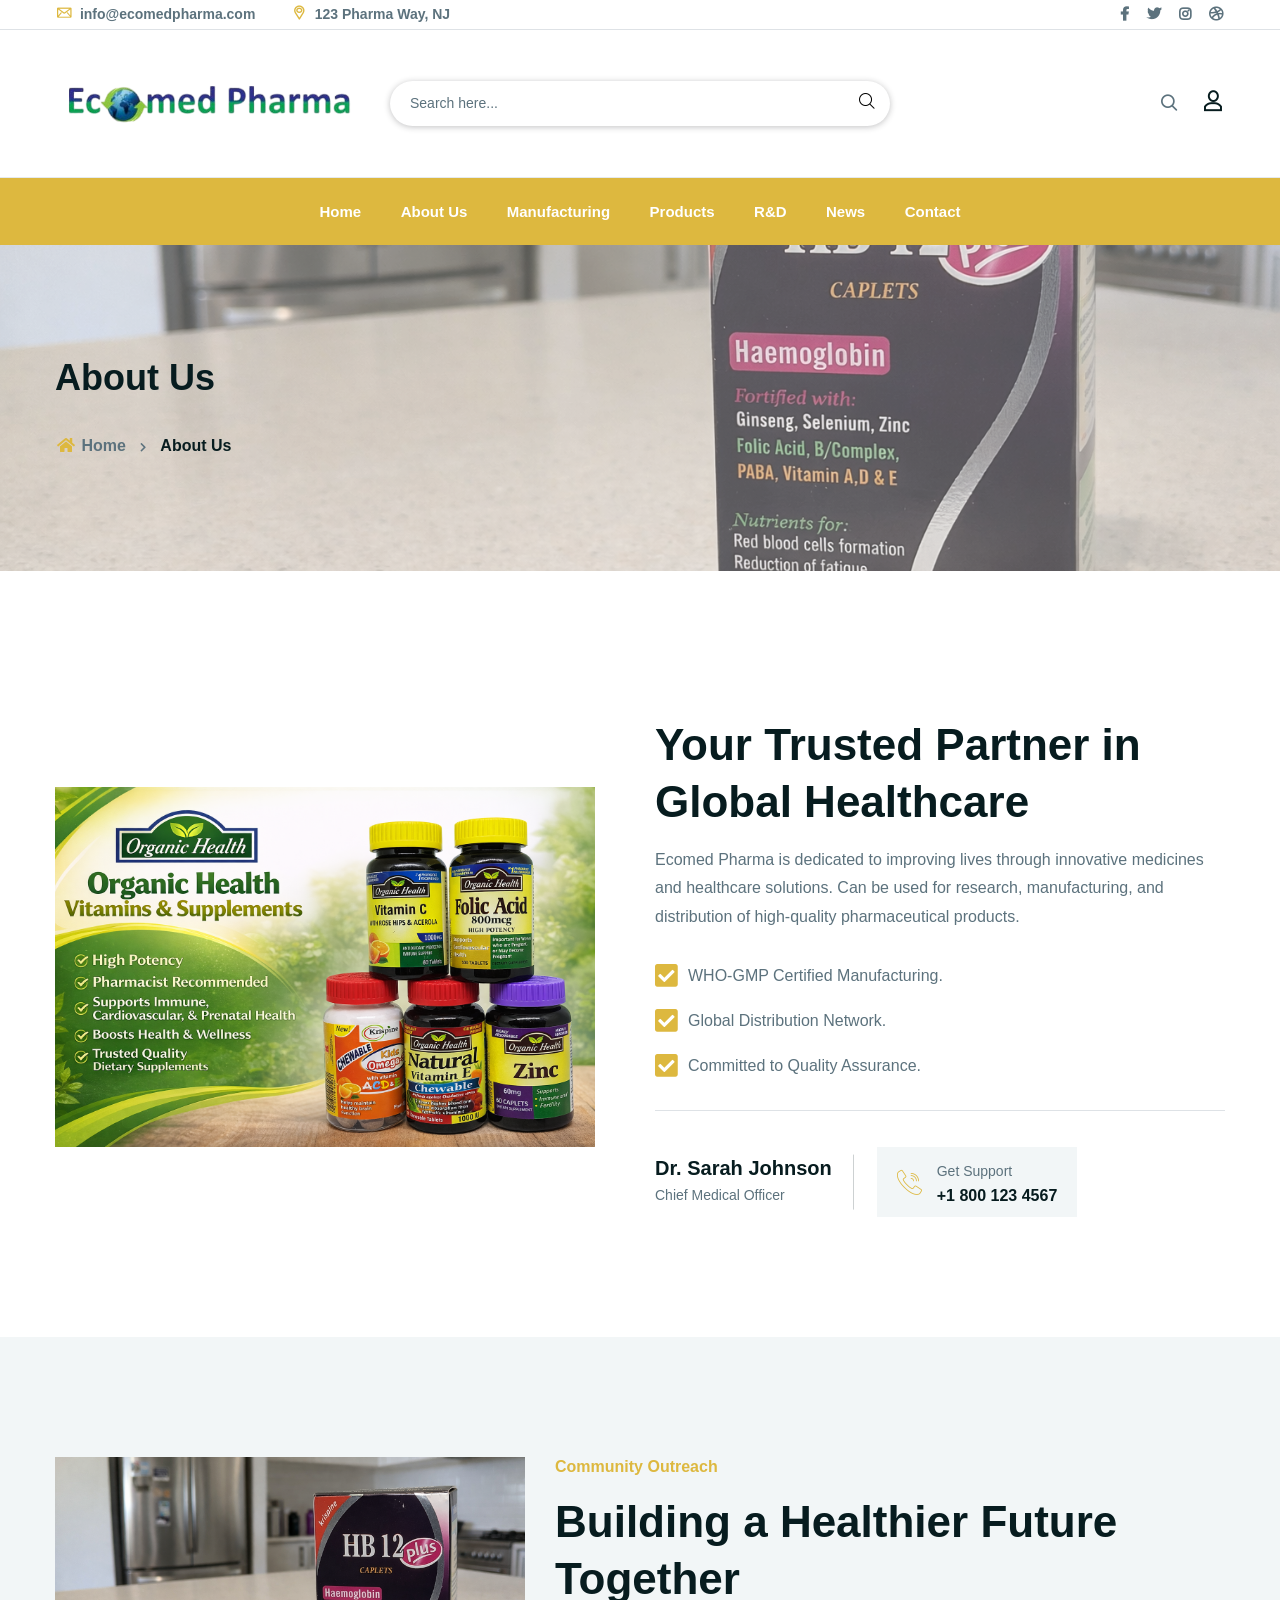
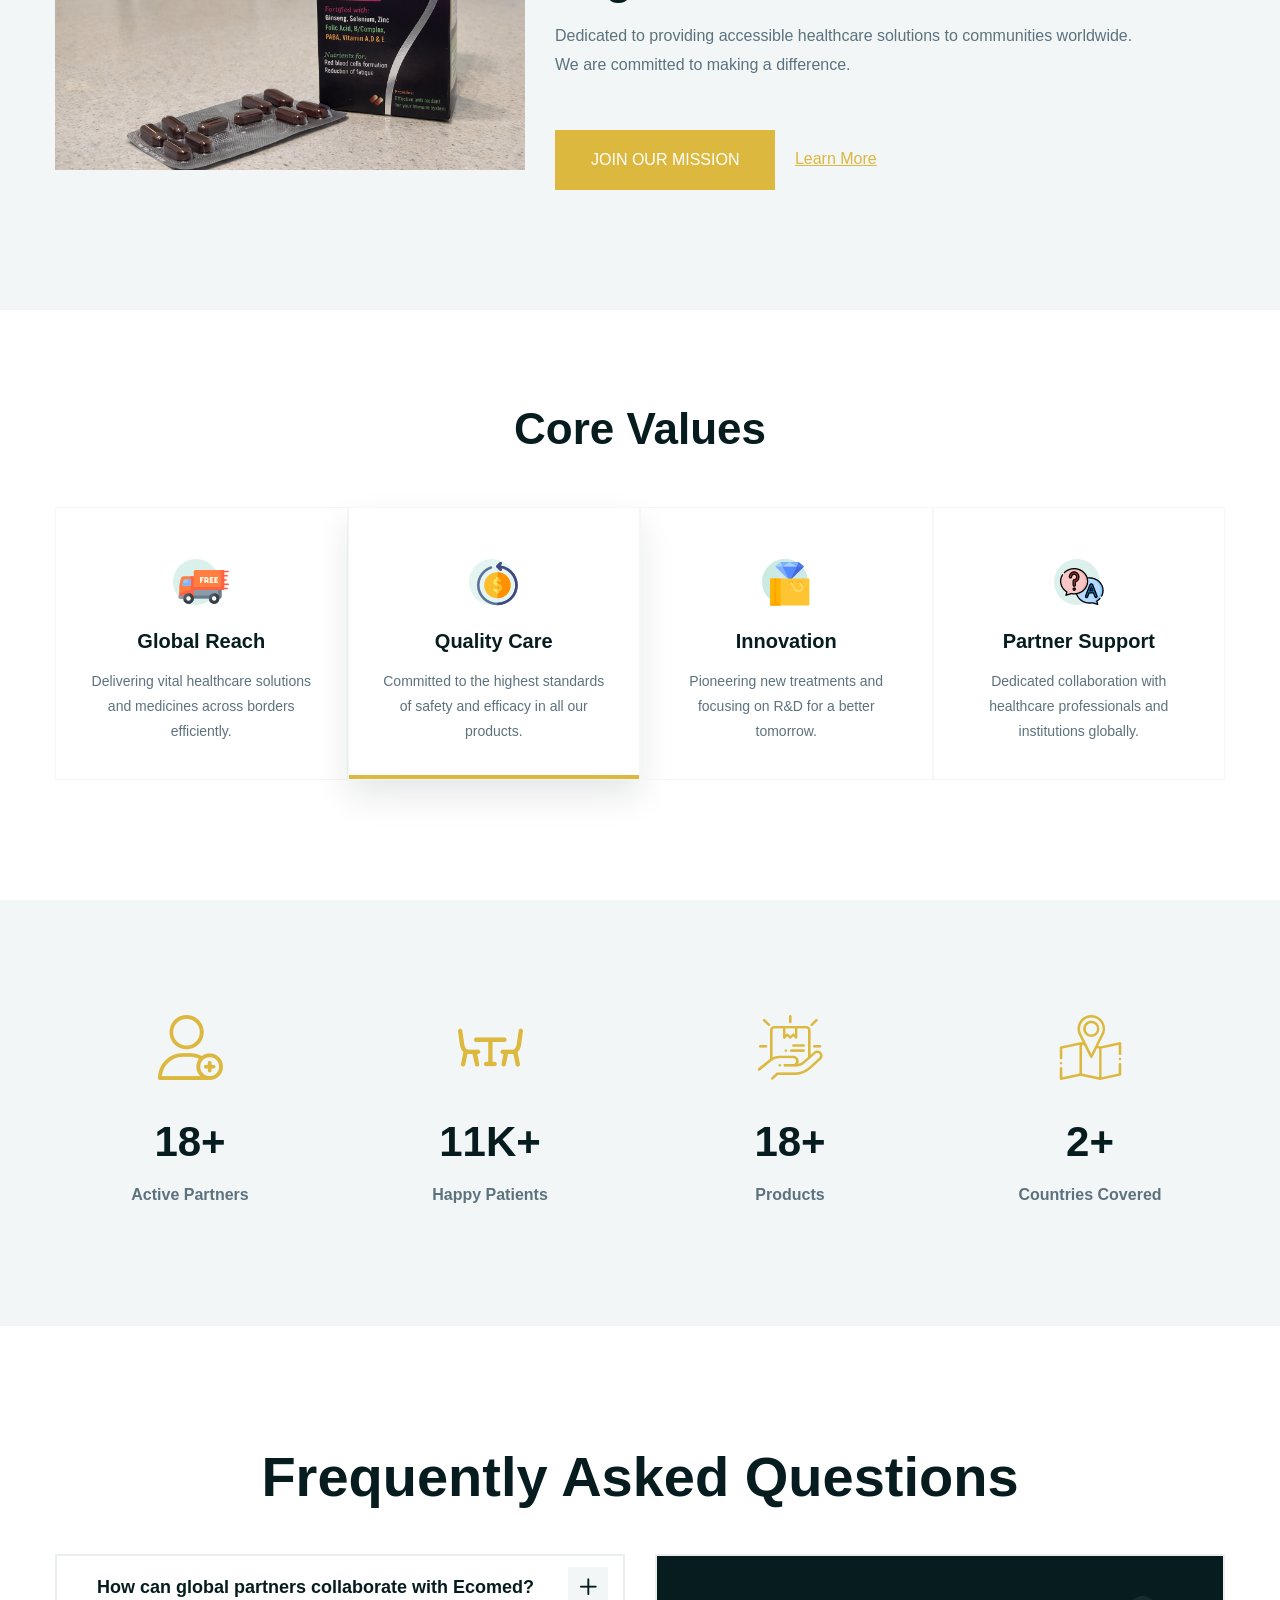
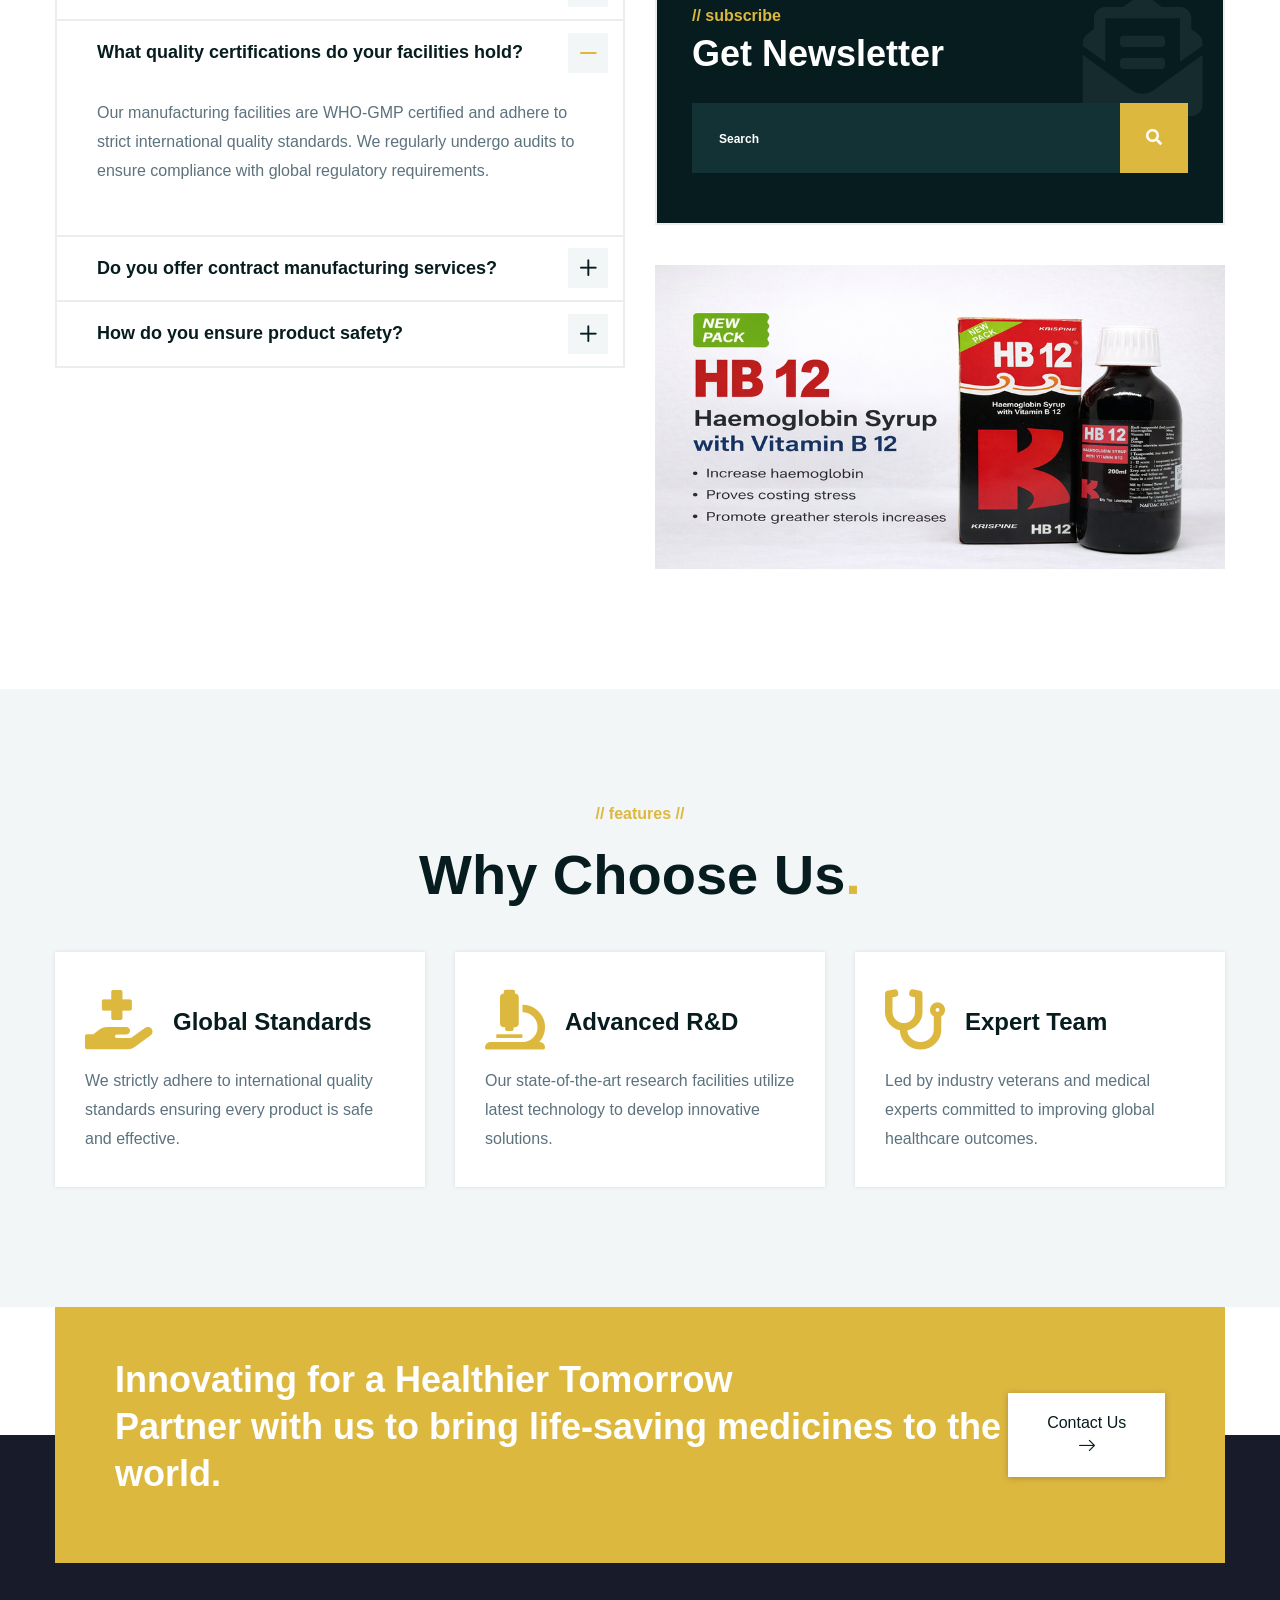
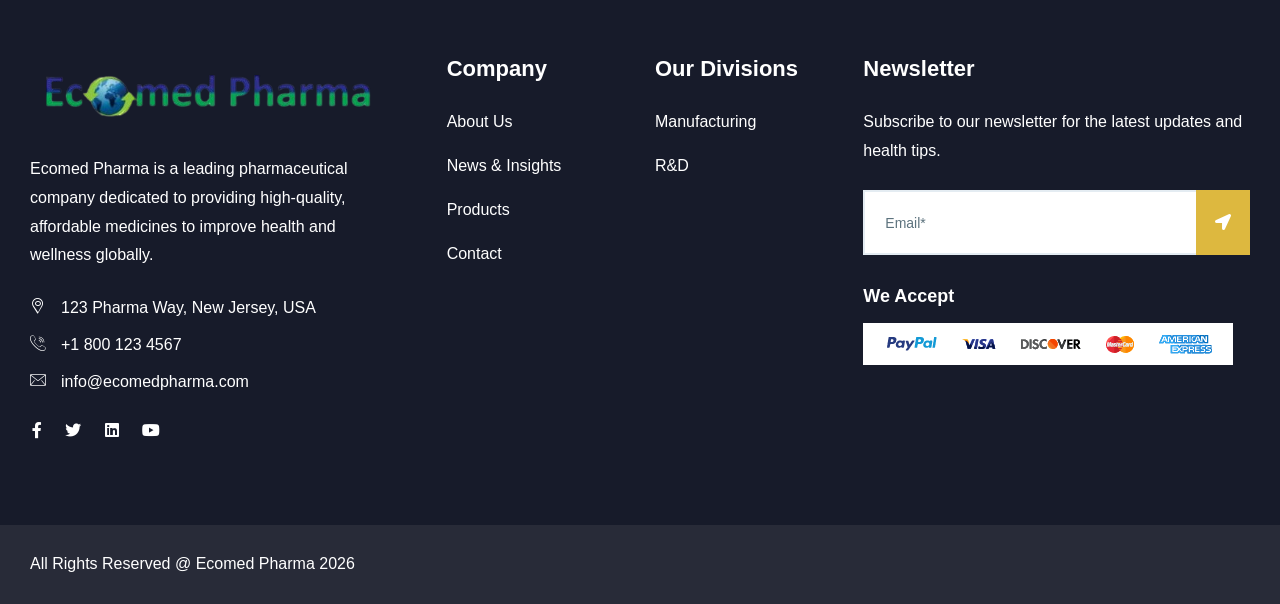
==== about.html @ d612cfe1 "initial" ====
<!doctype html>
<html class="no-js" lang="zxx">

<head>
    <meta charset="utf-8">
    <meta http-equiv="x-ua-compatible" content="ie=edge">
    <title>Ecomed Pharma - Quality Healthcare</title>
    <meta name="robots" content="noindex, follow" />
    <meta name="description" content="">
    <meta name="viewport" content="width=device-width, initial-scale=1, shrink-to-fit=no">

    <!-- Place ecomed-logo.png in the root directory -->
    <link rel="shortcut icon" href="img/ecomed-logo.png" type="image/x-icon" />
    <!-- Font Icons css -->
    <link rel="stylesheet" href="css/font-icons.css">
    <!-- plugins css -->
    <link rel="stylesheet" href="css/plugins.css">
    <!-- Main Stylesheet -->
    <link rel="stylesheet" href="css/style.css">
    <!-- Responsive css -->
    <link rel="stylesheet" href="css/responsive.css">
</head>

<body>
    <!--[if lte IE 9]>
        <p class="browserupgrade">You are using an <strong>outdated</strong> browser. Please <a href="https://browsehappy.com/">upgrade your browser</a> to improve your experience and security.</p>
    <![endif]-->

    <!-- Add your site or application content here -->

    <!-- Body main wrapper start -->
    <div class="body-wrapper">

        <!-- HEADER AREA START (header-3) -->
        <header class="ltn__header-area ltn__header-3">
            <!-- ltn__header-top-area start -->
            <div class="ltn__header-top-area border-bottom top-area-color-white---">
                <div class="container">
                    <div class="row">
                        <div class="col-md-7">
                            <div class="ltn__top-bar-menu">
                                <ul>
                                    <li><a href="mailto:info@ecomedpharma.com"><i class="icon-mail"></i>
                                            info@ecomedpharma.com</a></li>
                                    <li><a href="#"><i class="icon-placeholder"></i> 123 Pharma Way, NJ</a>
                                    </li>
                                </ul>
                            </div>
                        </div>
                        <div class="col-md-5 d-none d-sm-block">
                            <div class="top-bar-right text-end">
                                <div class="ltn__top-bar-menu">
                                    <ul>
                                        <li>
                                            <!-- ltn__language-menu -->
                                            <div class="ltn__drop-menu ltn__currency-menu ltn__language-menu">
                                                <!-- <ul>
                                                    <li><a href="#" class="dropdown-toggle"><span
                                                                class="active-currency">English</span></a>
                                                        <ul>
                                                            <li><a href="#">Arabic</a></li>
                                                            <li><a href="#">Bengali</a></li>
                                                            <li><a href="#">Chinese</a></li>
                                                            <li><a href="#">English</a></li>
                                                            <li><a href="#">French</a></li>
                                                            <li><a href="#">Hindi</a></li>
                                                        </ul>
                                                    </li>
                                                </ul> -->
                                            </div>
                                        </li>
                                        <li>
                                            <!-- ltn__social-media -->
                                            <div class="ltn__social-media">
                                                <ul>
                                                    <li><a href="#" title="Facebook"><i
                                                                class="fab fa-facebook-f"></i></a></li>
                                                    <li><a href="#" title="Twitter"><i class="fab fa-twitter"></i></a>
                                                    </li>

                                                    <li><a href="#" title="Instagram"><i
                                                                class="fab fa-instagram"></i></a></li>
                                                    <li><a href="#" title="Dribbble"><i class="fab fa-dribbble"></i></a>
                                                    </li>
                                                </ul>
                                            </div>
                                        </li>
                                    </ul>
                                </div>
                            </div>
                        </div>
                    </div>
                </div>
            </div>
            <!-- ltn__header-top-area end -->
            <!-- ltn__header-middle-area start -->
            <div class="ltn__header-middle-area">
                <div class="container">
                    <div class="row">
                        <div class="col">
                            <div class="site-logo">
                                <a href="index.html"><img src="img/ecomed-logo.png" alt="Logo"></a>
                            </div>
                        </div>
                        <div class="col header-contact-serarch-column d-none d-xl-block">
                            <div class="header-contact-search">
                                <!-- header-feature-item -->
                                <div class="header-feature-item d-none">
                                    <div class="header-feature-icon">
                                        <i class="icon-phone"></i>
                                    </div>
                                    <div class="header-feature-info">
                                        <h6>Phone</h6>
                                        <p><a href="tel:+18001234567">+1 800 123 4567</a></p>
                                    </div>
                                </div>
                                <!-- header-search-2 -->
                                <div class="header-search-2">
                                    <form id="#123" method="get" action="#">
                                        <input type="text" name="search" value="" placeholder="Search here..." />
                                        <button type="submit">
                                            <span><i class="icon-search"></i></span>
                                        </button>
                                    </form>
                                </div>
                            </div>
                        </div>
                        <div class="col">
                            <!-- header-options -->
                            <div class="ltn__header-options">
                                <ul>
                                    <li class="d-none">
                                        <!-- ltn__currency-menu -->
                                        <div class="ltn__drop-menu ltn__currency-menu">
                                            <!-- <ul>
                                                <li><a href="#" class="dropdown-toggle"><span
                                                            class="active-currency">USD</span></a>
                                                    <ul>
                                                        <li><a href="login.html">USD - US Dollar</a></li>
                                                        <li><a href="wishlist.html">CAD - Canada Dollar</a></li>
                                                        <li><a href="register.html">EUR - Euro</a></li>
                                                        <li><a href="account.html">GBP - British Pound</a></li>
                                                        <li><a href="wishlist.html">INR - Indian Rupee</a></li>
                                                        <li><a href="wishlist.html">BDT - Bangladesh Taka</a></li>
                                                        <li><a href="wishlist.html">JPY - Japan Yen</a></li>
                                                        <li><a href="wishlist.html">AUD - Australian Dollar</a></li>
                                                    </ul>
                                                </li>
                                            </ul> -->
                                        </div>
                                    </li>
                                    <li class="d-none--- ">
                                        <!-- header-search-1 -->
                                        <div class="header-search-wrap">
                                            <div class="header-search-1">
                                                <div class="search-icon">
                                                    <i class="icon-search  for-search-show"></i>
                                                    <i class="icon-cancel  for-search-close"></i>
                                                </div>
                                            </div>
                                            <div class="header-search-1-form">
                                                <form id="#" method="get" action="#">
                                                    <input type="text" name="search" value=""
                                                        placeholder="Search here..." />
                                                    <button type="submit">
                                                        <span><i class="icon-search"></i></span>
                                                    </button>
                                                </form>
                                            </div>
                                        </div>
                                    </li>
                                    <li class="d-none---">

                                        <div class="ltn__drop-menu user-menu">
                                            <ul>
                                                <li>
                                                    <a href="#"><i class="icon-user"></i></a>
                                                    <!-- <ul>
                                                        <li><a href="login.html">Sign in</a></li>
                                                        <li><a href="register.html">Register</a></li>
                                                        <li><a href="account.html">My Account</a></li>
                                                        <li><a href="wishlist.html">Wishlist</a></li>
                                                    </ul> -->
                                                </li>
                                            </ul>
                                        </div>
                                    </li>
                                    <!-- <li>

                                        <div class="mini-cart-icon mini-cart-icon-2">
                                            <a href="#ltn__utilize-cart-menu" class="ltn__utilize-toggle">
                                            <span class="mini-cart-icon">
                                                <i class="icon-shopping-cart"></i>
                                                <sup>2</sup>
                                            </span>
                                            <h6><span>Your Cart</span> <span
                                                        class="ltn__secondary-color">$89.25</span></h6>
                                            </a>
                                        </div>
                                    </li> -->
                                </ul>
                            </div>
                        </div>
                    </div>
                </div>
            </div>
            <!-- ltn__header-middle-area end -->
            <!-- header-bottom-area start -->
            <div
                class="header-bottom-area ltn__border-top ltn__header-sticky  ltn__sticky-bg-white--- ltn__sticky-bg-secondary ltn__secondary-bg section-bg-1 menu-color-white d-none d-lg-block">
                <div class="container">
                    <div class="row">
                        <div class="col header-menu-column justify-content-center">
                            <div class="sticky-logo">
                                <div class="site-logo">
                                    <a href="index.html"><img src="img/ecomed-logo.png" alt="Logo"></a>
                                </div>
                            </div>
                            <div class="header-menu header-menu-2">
                                <nav>
                                    <div class="ltn__main-menu">
                                        <ul>
                                            <li><a href="index.html">Home</a>
                                            </li>
                                            <li><a href="about.html">About Us</a>
                                            </li>
                                            <li><a href="manufacturing.html">Manufacturing</a>
                                            </li>
                                            <li><a href="product.html">Products</a>
                                            </li>
                                            <li><a href="rnd.html">R&D</a>
                                            </li>
                                            <li><a href="blog-grid.html">News</a>
                                            </li>
                                            <li><a href="contact.html">Contact</a></li>
                                        </ul>
                                    </div>
                                </nav>
                            </div>
                        </div>
                    </div>
                </div>
            </div>
            <!-- header-bottom-area end -->
        </header>
        <!-- HEADER AREA END -->

        <!-- MOBILE MENU START -->
        <div class="mobile-header-menu-fullwidth mb-30 d-block d-lg-none">
            <div class="container">
                <div class="row">
                    <div class="col-lg-12">
                        <!-- Mobile Menu Button -->
                        <div class="mobile-menu-toggle d-lg-none">
                            <span>MENU</span>
                            <a href="#ltn__utilize-mobile-menu" class="ltn__utilize-toggle">
                                <svg viewBox="0 0 800 600">
                                    <path
                                        d="M300,220 C300,220 520,220 540,220 C740,220 640,540 520,420 C440,340 300,200 300,200"
                                        id="top"></path>
                                    <path d="M300,320 L540,320" id="middle"></path>
                                    <path
                                        d="M300,210 C300,210 520,210 540,210 C740,210 640,530 520,410 C440,330 300,190 300,190"
                                        id="bottom" transform="translate(480, 320) scale(1, -1) translate(-480, -318) ">
                                    </path>
                                </svg>
                            </a>
                        </div>
                    </div>
                </div>
            </div>
        </div>
        <!-- MOBILE MENU END -->

        <!-- Utilize Cart Menu Start -->
        <!-- <div id="ltn__utilize-cart-menu" class="ltn__utilize ltn__utilize-cart-menu">
            <div class="ltn__utilize-menu-inner ltn__scrollbar">
                <div class="ltn__utilize-menu-head">
                    <span class="ltn__utilize-menu-title">Cart</span>
                    <button class="ltn__utilize-close">×</button>
                </div>
                <div class="mini-cart-product-area ltn__scrollbar">
                    <div class="mini-cart-item clearfix">
                        <div class="mini-cart-img">
                            <a href="#"><img src="img/product/1.png" alt="Image"></a>
                            <span class="mini-cart-item-delete"><i class="icon-cancel"></i></span>
                        </div>
                        <div class="mini-cart-info">
                            <h6><a href="#">Antiseptic Spray</a></h6>
                            <span class="mini-cart-quantity">1 x $65.00</span>
                        </div>
                    </div>
                    <div class="mini-cart-item clearfix">
                        <div class="mini-cart-img">
                            <a href="#"><img src="img/product/2.png" alt="Image"></a>
                            <span class="mini-cart-item-delete"><i class="icon-cancel"></i></span>
                        </div>
                        <div class="mini-cart-info">
                            <h6><a href="#">Digital Stethoscope</a></h6>
                            <span class="mini-cart-quantity">1 x $85.00</span>
                        </div>
                    </div>
                    <div class="mini-cart-item clearfix">
                        <div class="mini-cart-img">
                            <a href="#"><img src="img/product/3.png" alt="Image"></a>
                            <span class="mini-cart-item-delete"><i class="icon-cancel"></i></span>
                        </div>
                        <div class="mini-cart-info">
                            <h6><a href="#">Cosmetic Containers</a></h6>
                            <span class="mini-cart-quantity">1 x $92.00</span>
                        </div>
                    </div>
                    <div class="mini-cart-item clearfix">
                        <div class="mini-cart-img">
                            <a href="#"><img src="img/product/4.png" alt="Image"></a>
                            <span class="mini-cart-item-delete"><i class="icon-cancel"></i></span>
                        </div>
                        <div class="mini-cart-info">
                            <h6><a href="#">Thermometer Gun</a></h6>
                            <span class="mini-cart-quantity">1 x $68.00</span>
                        </div>
                    </div>
                </div>
                <div class="mini-cart-footer">
                    <div class="mini-cart-sub-total">
                        <h5>Subtotal: <span>$310.00</span></h5>
                    </div>
                    <div class="btn-wrapper">
                        <a href="cart.html" class="theme-btn-1 btn btn-effect-1">View Cart</a>
                        <a href="cart.html" class="theme-btn-2 btn btn-effect-2">Checkout</a>
                    </div>
                    <p>Free Shipping on All Orders Over $100!</p>
                </div>

            </div>
        </div> -->
        <!-- Utilize Cart Menu End -->

        <!-- Utilize Mobile Menu Start -->
        <div id="ltn__utilize-mobile-menu" class="ltn__utilize ltn__utilize-mobile-menu">
            <div class="ltn__utilize-menu-inner ltn__scrollbar">
                <div class="ltn__utilize-menu-head">
                    <div class="site-logo">
                        <a href="index.html"><img src="img/ecomed-logo.png" alt="Logo"></a>
                    </div>
                    <button class="ltn__utilize-close">×</button>
                </div>
                <div class="ltn__utilize-menu-search-form">
                    <form action="#">
                        <input type="text" placeholder="Search...">
                        <button><i class="fas fa-search"></i></button>
                    </form>
                </div>
                <div class="ltn__utilize-menu">
                    <ul>
                        <li><a href="index.html">Home</a>
                        </li>
                        <li><a href="about.html">About Us</a>
                        </li>
                        <li><a href="manufacturing.html">Manufacturing</a>
                        </li>
                        <li><a href="product.html">Products</a>
                        </li>
                        <li><a href="rnd.html">R&D</a>
                        </li>
                        <li><a href="blog-grid.html">News</a>
                        </li>
                        <li><a href="contact.html">Contact</a></li>
                    </ul>
                </div>
                <!-- <div class="ltn__utilize-buttons ltn__utilize-buttons-2">
                    <ul>
                        <li>
                            <a href="account.html" title="My Account">
                                <span class="utilize-btn-icon">
                                    <i class="far fa-user"></i>
                                </span>
                                My Account
                            </a>
                        </li>
                        <li>
                            <a href="wishlist.html" title="Wishlist">
                                <span class="utilize-btn-icon">
                                    <i class="far fa-heart"></i>
                                    <sup>3</sup>
                                </span>
                                Wishlist
                            </a>
                        </li>
                        <li>
                            <a href="cart.html" title="Shoping Cart">
                                <span class="utilize-btn-icon">
                                    <i class="fas fa-shopping-cart"></i>
                                    <sup>5</sup>
                                </span>
                                Shoping Cart
                            </a>
                        </li>
                    </ul>
                </div>
                <div class="ltn__social-media-2">
                    <ul>
                        <li><a href="#" title="Facebook"><i class="fab fa-facebook-f"></i></a></li>
                        <li><a href="#" title="Twitter"><i class="fab fa-twitter"></i></a></li>
                        <li><a href="#" title="Linkedin"><i class="fab fa-linkedin"></i></a></li>
                        <li><a href="#" title="Instagram"><i class="fab fa-instagram"></i></a></li>
                    </ul>
                </div> -->
            </div>
        </div>
        <!-- Utilize Mobile Menu End -->

        <div class="ltn__utilize-overlay"></div>

        <!-- BREADCRUMB AREA START -->
        <div class="ltn__breadcrumb-area text-left bg-overlay-white-30 bg-image " data-bs-bg="img/bg/22.png">
            <div class="container">
                <div class="row">
                    <div class="col-lg-12">
                        <div class="ltn__breadcrumb-inner">
                            <h1 class="page-title">About Us</h1>
                            <div class="ltn__breadcrumb-list">
                                <ul>
                                    <li><a href="index.html"><span class="ltn__secondary-color"><i
                                                    class="fas fa-home"></i></span> Home</a></li>
                                    <li>About Us</li>
                                </ul>
                            </div>
                        </div>
                    </div>
                </div>
            </div>
        </div>
        <!-- BREADCRUMB AREA END -->

        <!-- ABOUT US AREA START -->
        <div class="ltn__about-us-area pt-25 pb-120 ">
            <div class="container">
                <div class="row">
                    <div class="col-lg-6 align-self-center">
                        <div class="about-us-img-wrap about-img-left">
                            <img src="img/banner/25.png" alt="About Us Image">
                        </div>
                    </div>
                    <div class="col-lg-6 align-self-center">
                        <div class="about-us-info-wrap">
                            <div class="section-title-area ltn__section-title-2--- mb-30">
                                <h6 class="section-subtitle section-subtitle-2 ltn__secondary-color d-none">About Us
                                </h6>
                                <h1 class="section-title">Your Trusted Partner in Global Healthcare</h1>
                                <p>Ecomed Pharma is dedicated to improving lives through innovative medicines and
                                    healthcare solutions. Can be used for research, manufacturing, and distribution of
                                    high-quality pharmaceutical products.</p>

                            </div>
                            <ul class="ltn__list-item-1 ltn__list-item-1-before--- clearfix">
                                <li><i class="fas fa-check-square"></i> WHO-GMP Certified Manufacturing.</li>
                                <li><i class="fas fa-check-square"></i> Global Distribution Network.</li>
                                <li><i class="fas fa-check-square"></i> Committed to Quality Assurance.</li>
                            </ul>
                            <div class="about-author-info-2 border-top mt-30 pt-20">
                                <ul>
                                    <li>
                                        <div class="about-author-info-2-brief  d-flex">
                                            <div class="author-img">
                                                <!-- <img src="img/blog/author.jpg" alt="#"> -->
                                            </div>
                                            <div class="author-name-designation">
                                                <h4 class="mb-0">Dr. Sarah Johnson</h4>
                                                <small>Chief Medical Officer</small>
                                            </div>
                                        </div>
                                    </li>
                                    <li>
                                        <div class="about-author-info-2-contact  d-flex">
                                            <div class="about-contact-icon d-flex align-self-center mr-10">
                                                <i class="icon-call"></i>
                                            </div>
                                            <div class="about-author-info-2-contact-info">
                                                <small>Get Support</small>
                                                <h6 class="mb-0">+1 800 123 4567</h6>
                                            </div>
                                        </div>
                                    </li>
                                </ul>
                            </div>
                        </div>
                    </div>
                </div>
            </div>
        </div>
        <!-- ABOUT US AREA END -->

        <!-- COUNTDOWN AREA START -->
        <div class="ltn__call-to-action-area section-bg-1 bg-image pt-120 pb-120" data-bs-bg="img/bg/.png">
            <div class="container">
                <div class="row">
                    <div class="col-lg-5">
                        <img src="img/bg/22.png" alt="#">
                    </div>
                    <div class="col-lg-7">
                        <div class="call-to-action-inner text-color-white--- text-center---">
                            <div class="section-title-area ltn__section-title-2--- text-center---">
                                <h6 class="ltn__secondary-color">Community Outreach</h6>
                                <h1 class="section-title">Building a Healthier Future<br>Together</h1>
                                <p>Dedicated to providing accessible healthcare solutions to communities worldwide. We
                                    are committed to making a difference.</p>
                            </div>
                            <!-- <div class="ltn__countdown ltn__countdown-3 bg-white--" data-countdown="2023/10/28"></div> -->
                            <div class="btn-wrapper animated">
                                <a href="contact.html" class="theme-btn-1 btn btn-effect-1 text-uppercase">Join Our
                                    Mission</a>
                                <a href="product.html" class="ltn__secondary-color text-decoration-underline">Learn
                                    More</a>
                            </div>
                        </div>
                    </div>

                </div>
            </div>
        </div>
        <!-- COUNTDOWN AREA END -->

        <!-- FEATURE AREA START ( Feature - 6) -->
        <div class="ltn__feature-area pt-90 pb-90">
            <div class="container">
                <div class="row">
                    <div class="col-lg-12">
                        <div class="section-title-area ltn__section-title-2--- text-center">
                            <h1 class="section-title">Core Values</h1>
                        </div>
                    </div>
                </div>
                <div class="row ltn__custom-gutter">
                    <div class="col-lg-3 col-sm-6 col-12">
                        <div class="ltn__feature-item ltn__feature-item-6 text-center">
                            <div class="ltn__feature-icon">
                                <!-- <span><i class="flaticon-apartment"></i></span> -->
                                <img src="img/icons/icon-img/24.png" alt="#">
                            </div>
                            <div class="ltn__feature-info">
                                <h4><a href="service-details.html">Global Reach</a></h4>
                                <p>Delivering vital healthcare solutions and medicines across borders efficiently.</p>
                            </div>
                        </div>
                    </div>
                    <div class="col-lg-3 col-sm-6 col-12">
                        <div class="ltn__feature-item ltn__feature-item-6 text-center active">
                            <div class="ltn__feature-icon">
                                <!-- <span><i class="flaticon-park"></i></span> -->
                                <img src="img/icons/icon-img/25.png" alt="#">
                            </div>
                            <div class="ltn__feature-info">
                                <h4><a href="service-details.html">Quality Care</a></h4>
                                <p>Committed to the highest standards of safety and efficacy in all our products.</p>
                            </div>
                        </div>
                    </div>
                    <div class="col-lg-3 col-sm-6 col-12">
                        <div class="ltn__feature-item ltn__feature-item-6 text-center">
                            <div class="ltn__feature-icon">
                                <!-- <span><i class="flaticon-maps-and-location"></i></span> -->
                                <img src="img/icons/icon-img/26.png" alt="#">
                            </div>
                            <div class="ltn__feature-info">
                                <h4><a href="service-details.html">Innovation</a></h4>
                                <p>Pioneering new treatments and focusing on R&D for a better tomorrow.</p>
                            </div>
                        </div>
                    </div>
                    <div class="col-lg-3 col-sm-6 col-12">
                        <div class="ltn__feature-item ltn__feature-item-6 text-center">
                            <div class="ltn__feature-icon">
                                <!-- <span><i class="flaticon-excavator"></i></span> -->
                                <img src="img/icons/icon-img/27.png" alt="#">
                            </div>
                            <div class="ltn__feature-info">
                                <h4><a href="service-details.html">Partner Support</a></h4>
                                <p>Dedicated collaboration with healthcare professionals and institutions globally.</p>
                            </div>
                        </div>
                    </div>
                </div>
            </div>
        </div>
        <!-- FEATURE AREA END -->



        <!-- COUNTER UP AREA START -->
        <div class="ltn__counterup-area section-bg-1 bg-image bg-overlay-theme-black-80--- pt-115 pb-70"
            data-bs-bg="img/bg/30.jpg">
            <div class="container">
                <div class="row">
                    <div class="col-md-3 col-sm-6 align-self-center">
                        <div class="ltn__counterup-item text-center">
                            <div class="counter-icon">
                                <!-- <img src="img/icons/icon-img/2.png" alt="#">  -->
                                <i class="flaticon-add-user-1"></i>
                            </div>
                            <h1><span class="counter">50</span><span class="counterUp-icon">+</span> </h1>
                            <h6>Active Partners</h6>
                        </div>
                    </div>
                    <div class="col-md-3 col-sm-6 align-self-center">
                        <div class="ltn__counterup-item text-center">
                            <div class="counter-icon">
                                <!-- <img src="img/icons/icon-img/3.png" alt="#">  -->
                                <i class="flaticon-dining-table-with-chairs"></i>
                            </div>
                            <h1><span class="counter">30</span><span class="counterUp-letter">K</span><span
                                    class="counterUp-icon">+</span> </h1>
                            <h6>Happy Patients</h6>
                        </div>
                    </div>
                    <div class="col-md-3 col-sm-6 align-self-center">
                        <div class="ltn__counterup-item text-center">
                            <div class="counter-icon">
                                <!-- <img src="img/icons/icon-img/3.png" alt="#">  -->
                                <i class="flaticon-package"></i>
                            </div>
                            <h1><span class="counter">50</span><span class="counterUp-icon">+</span> </h1>
                            <h6>Products</h6>
                        </div>
                    </div>
                    <div class="col-md-3 col-sm-6 align-self-center">
                        <div class="ltn__counterup-item text-center">
                            <div class="counter-icon">
                                <!-- <img src="img/icons/icon-img/3.png" alt="#">  -->
                                <i class="flaticon-maps-and-location"></i>
                            </div>
                            <h1><span class="counter">5</span><span class="counterUp-icon">+</span> </h1>
                            <h6>Countries Covered</h6>
                        </div>
                    </div>
                </div>
            </div>
        </div>
        <!-- COUNTER UP AREA END -->

        <!-- FAQ AREA START (faq-2) (ID > accordion_2) -->
        <div class="ltn__faq-area pt-115 pb-120">
            <div class="container">
                <div class="row">
                    <div class="col-lg-12">
                        <div class="section-title-area ltn__section-title-2 text-center">
                            <h1 class="section-title white-color---">Frequently Asked Questions</h1>
                        </div>
                    </div>
                </div>
                <div class="row">
                    <div class="col-lg-6">
                        <div class="ltn__faq-inner ltn__faq-inner-2">
                            <div id="accordion_2">
                                <!-- card -->
                                <div class="card">
                                    <h6 class="collapsed ltn__card-title" data-bs-toggle="collapse"
                                        data-bs-target="#faq-item-2-1" aria-expanded="false">
                                        How can global partners collaborate with Ecomed?
                                    </h6>
                                    <div id="faq-item-2-1" class="collapse" data-bs-parent="#accordion_2">
                                        <div class="card-body">
                                            <p>We welcome partnerships with healthcare providers, distributors, and
                                                institutions worldwide. Please contact our international business
                                                development team via the Contact Us page to discuss potential
                                                collaboration opportunities.</p>
                                        </div>
                                    </div>
                                </div>
                                <!-- card -->
                                <div class="card">
                                    <h6 class="ltn__card-title" data-bs-toggle="collapse" data-bs-target="#faq-item-2-2"
                                        aria-expanded="true">
                                        What quality certifications do your facilities hold?
                                    </h6>
                                    <div id="faq-item-2-2" class="collapse show" data-bs-parent="#accordion_2">
                                        <div class="card-body">
                                            <p>Our manufacturing facilities are WHO-GMP certified and adhere to strict
                                                international quality standards. We regularly undergo audits to ensure
                                                compliance with global regulatory requirements.</p>
                                        </div>
                                    </div>
                                </div>
                                <!-- card -->
                                <div class="card">
                                    <h6 class="collapsed ltn__card-title" data-bs-toggle="collapse"
                                        data-bs-target="#faq-item-2-3" aria-expanded="false">
                                        Do you offer contract manufacturing services?
                                    </h6>
                                    <div id="faq-item-2-3" class="collapse" data-bs-parent="#accordion_2">
                                        <div class="card-body">
                                            <p>Yes, Ecomed Pharma provides comprehensive contract manufacturing services
                                                for a wide range of pharmaceutical formulations. We offer end-to-end
                                                solutions from development to packaging.</p>
                                        </div>
                                    </div>
                                </div>
                                <!-- card -->
                                <div class="card">
                                    <h6 class="collapsed ltn__card-title" data-bs-toggle="collapse"
                                        data-bs-target="#faq-item-2-4" aria-expanded="false">
                                        How do you ensure product safety?
                                    </h6>
                                    <div id="faq-item-2-4" class="collapse" data-bs-parent="#accordion_2">
                                        <div class="card-body">
                                            <p>Product safety is our top priority. We implement rigorous quality control
                                                measures at every stage of production, from raw material sourcing to
                                                final product testing, ensuring every product meets the highest safety
                                                standards.</p>
                                        </div>
                                    </div>
                                </div>
                            </div>
                        </div>
                    </div>
                    <div class="col-lg-6">
                        <aside class="sidebar-area ltn__right-sidebar">
                            <!-- Newsletter Widget -->
                            <div class="widget ltn__search-widget ltn__newsletter-widget">
                                <h6 class="ltn__widget-sub-title">// subscribe</h6>
                                <h4 class="ltn__widget-title">Get Newsletter</h4>
                                <form action="#">
                                    <input type="text" name="search" placeholder="Search">
                                    <button type="submit"><i class="fas fa-search"></i></button>
                                </form>
                                <div class="ltn__newsletter-bg-icon">
                                    <i class="fas fa-envelope-open-text"></i>
                                </div>
                            </div>
                            <!-- Banner Widget -->
                            <div class="widget ltn__banner-widget">
                                <a href="product.html"><img src="img/banner/24.png" alt="Banner Image"></a>
                            </div>
                        </aside>
                    </div>
                </div>
            </div>
        </div>
        <!-- FAQ AREA END -->
        <!-- FEATURE AREA START ( Feature - 6) -->
        <div class="ltn__feature-area section-bg-1 pt-115 pb-90">
            <div class="container">
                <div class="row">
                    <div class="col-lg-12">
                        <div class="section-title-area ltn__section-title-2 text-center">
                            <h6 class="section-subtitle ltn__secondary-color">// features //</h6>
                            <h1 class="section-title">Why Choose Us<span>.</span></h1>
                        </div>
                    </div>
                </div>
                <div class="row justify-content-center">
                    <div class="col-lg-4 col-sm-6 col-12">
                        <div class="ltn__feature-item ltn__feature-item-7">
                            <div class="ltn__feature-icon-title">
                                <div class="ltn__feature-icon">
                                    <span><i class="fas fa-hand-holding-medical"></i> </span>
                                </div>
                                <h3><a href="service-details.html">Global Standards</a></h3>
                            </div>
                            <div class="ltn__feature-info">
                                <p>We strictly adhere to international quality standards ensuring every product is safe
                                    and effective.</p>
                            </div>
                        </div>
                    </div>
                    <div class="col-lg-4 col-sm-6 col-12">
                        <div class="ltn__feature-item ltn__feature-item-7">
                            <div class="ltn__feature-icon-title">
                                <div class="ltn__feature-icon">
                                    <!-- <span><img src="img/icons/icon-img/22.png" alt="#"></span> -->
                                    <span><i class="fas fa-microscope"></i> </span>
                                </div>
                                <h3><a href="service-details.html">Advanced R&D</a></h3>
                            </div>
                            <div class="ltn__feature-info">
                                <p>Our state-of-the-art research facilities utilize latest technology to develop
                                    innovative solutions.</p>
                            </div>
                        </div>
                    </div>
                    <div class="col-lg-4 col-sm-6 col-12">
                        <div class="ltn__feature-item ltn__feature-item-7">
                            <div class="ltn__feature-icon-title">
                                <div class="ltn__feature-icon">
                                    <!-- <span><img src="img/icons/icon-img/23.png" alt="#"></span> -->
                                    <span><i class="fas fa-stethoscope"></i> </span>
                                </div>
                                <h3><a href="service-details.html">Expert Team</a></h3>
                            </div>
                            <div class="ltn__feature-info">
                                <p>Led by industry veterans and medical experts committed to improving global healthcare
                                    outcomes.</p>
                            </div>
                        </div>
                    </div>
                </div>
            </div>
        </div>
        <!-- FEATURE AREA END -->

        <!-- CALL TO ACTION START (call-to-action-6) -->
        <div class="ltn__call-to-action-area call-to-action-6 before-bg-bottom" data-bs-bg="img/1.jpg--">
            <div class="container">
                <div class="row">
                    <div class="col-lg-12">
                        <div
                            class="call-to-action-inner call-to-action-inner-6 ltn__secondary-bg position-relative text-center---">
                            <div class="coll-to-info text-color-white">
                                <h1>Innovating for a Healthier Tomorrow <br> Partner with us to bring life-saving
                                    medicines to the world.</h1>
                            </div>
                            <div class="btn-wrapper">
                                <a class="btn btn-effect-3 btn-white" href="contact.html">Contact Us <i
                                        class="icon-next"></i></a>
                            </div>
                        </div>
                    </div>
                </div>
            </div>
        </div>
        <!-- CALL TO ACTION END -->

        <!-- FOOTER AREA START -->
        <!-- FOOTER AREA START -->
        <footer class="ltn__footer-area  ">
            <div class="footer-top-area  section-bg-2 plr--5">
                <div class="container-fluid">
                    <div class="row">
                        <div class="col-xl-4 col-md-6 col-sm-6 col-12">
                            <div class="footer-widget footer-about-widget">
                                <div class="footer-logo">
                                    <div class="site-logo">
                                        <img src="img/ecomed-logo.png" alt="Ecomed Pharma Logo">
                                    </div>
                                </div>
                                <p>Ecomed Pharma is a leading pharmaceutical company dedicated to providing
                                    high-quality, affordable medicines to improve health and wellness globally.</p>
                                <div class="footer-address">
                                    <ul>
                                        <li>
                                            <div class="footer-address-icon">
                                                <i class="icon-placeholder"></i>
                                            </div>
                                            <div class="footer-address-info">
                                                <p>123 Pharma Way, New Jersey, USA</p>
                                            </div>
                                        </li>
                                        <li>
                                            <div class="footer-address-icon">
                                                <i class="icon-call"></i>
                                            </div>
                                            <div class="footer-address-info">
                                                <p><a href="tel:+18001234567">+1 800 123 4567</a></p>
                                            </div>
                                        </li>
                                        <li>
                                            <div class="footer-address-icon">
                                                <i class="icon-mail"></i>
                                            </div>
                                            <div class="footer-address-info">
                                                <p><a href="mailto:info@ecomedpharma.com">info@ecomedpharma.com</a></p>
                                            </div>
                                        </li>
                                    </ul>
                                </div>
                                <div class="ltn__social-media mt-20">
                                    <ul>
                                        <li><a href="#" title="Facebook"><i class="fab fa-facebook-f"></i></a></li>
                                        <li><a href="#" title="Twitter"><i class="fab fa-twitter"></i></a></li>
                                        <li><a href="#" title="Linkedin"><i class="fab fa-linkedin"></i></a></li>
                                        <li><a href="#" title="Youtube"><i class="fab fa-youtube"></i></a></li>
                                    </ul>
                                </div>
                            </div>
                        </div>
                        <div class="col-xl-2 col-md-6 col-sm-6 col-12">
                            <div class="footer-widget footer-menu-widget clearfix">
                                <h4 class="footer-title">Company</h4>
                                <div class="footer-menu">
                                    <ul>
                                        <li><a href="about.html">About Us</a></li>
                                        <li><a href="blog-grid.html">News & Insights</a></li>
                                        <li><a href="product.html">Products</a></li>
                                        <li><a href="contact.html">Contact</a></li>
                                    </ul>
                                </div>
                            </div>
                        </div>
                        <div class="col-xl-2 col-md-6 col-sm-6 col-12">
                            <div class="footer-widget footer-menu-widget clearfix">
                                <h4 class="footer-title">Our Divisions</h4>
                                <div class="footer-menu">
                                    <ul>
                                        <li><a href="manufacturing.html">Manufacturing</a></li>
                                        <li><a href="rnd.html">R&D</a></li>
                                    </ul>
                                </div>
                            </div>
                        </div>
                        <div class="col-xl-4 col-md-6 col-sm-12 col-12">
                            <div class="footer-widget footer-newsletter-widget">
                                <h4 class="footer-title">Newsletter</h4>
                                <p>Subscribe to our newsletter for the latest updates and health tips.</p>
                                <div class="footer-newsletter">
                                    <form action="#">
                                        <input type="email" name="email" placeholder="Email*">
                                        <div class="btn-wrapper">
                                            <button class="theme-btn-1 btn" type="submit"><i
                                                    class="fas fa-location-arrow"></i></button>
                                        </div>
                                    </form>
                                </div>
                                <h5 class="mt-30">We Accept</h5>
                                <img src="img/icons/payment-4.png" alt="Payment Image">
                            </div>
                        </div>
                    </div>
                </div>
            </div>
            <div class="ltn__copyright-area ltn__copyright-2 section-bg-7  plr--5">
                <div class="container-fluid ltn__border-top-2">
                    <div class="row">
                        <div class="col-md-6 col-12">
                            <div class="ltn__copyright-design clearfix">
                                <p>All Rights Reserved @ Ecomed Pharma <span class="current-year"></span></p>
                            </div>
                        </div>
                        <div class="col-md-6 col-12 align-self-center">
                            <div class="ltn__copyright-menu text-end">
                                <ul class="d-none">
                                    <li><a href="#">Terms & Conditions</a></li>
                                    <li><a href="#">Claim</a></li>
                                    <li><a href="#">Privacy & Policy</a></li>
                                </ul>
                            </div>
                        </div>
                    </div>
                </div>
            </div>
        </footer>
        <!-- FOOTER AREA END -->

    </div>
    <!-- Body main wrapper end -->

    <!-- preloader area start -->
    <div class="preloader" id="preloader">
        <div class="preloader-inner">
            <div class="spinner">
                <div class="dot1"></div>
                <div class="dot2"></div>
            </div>
        </div>
    </div>
    <!-- preloader area end -->

    <!-- All JS Plugins -->
    <script src="js/plugins.js"></script>
    <!-- Main JS -->
    <script src="js/main.js"></script>

</body>

</html>
---- css/font-icons.css ----
/* ===================================================
>>> TABLE OF CONTENTS:
======================================================
  1. Font Awesome 
  2. Flat Icon
  3. Iconmoon Icon

 
=================================================== */

/*---------------------------------------------------------------
  1. Font Awesome 5 Icon
---------------------------------------------------------------*/
/* Use all.min.css */
 /*!
 * Font Awesome Free 5.15.4 by @fontawesome - https://fontawesome.com
 * License - https://fontawesome.com/license/free (Icons: CC BY 4.0, Fonts: SIL OFL 1.1, Code: MIT License)
 */
.fa,.fab,.fad,.fal,.far,.fas{-moz-osx-font-smoothing:grayscale;-webkit-font-smoothing:antialiased;display:inline-block;font-style:normal;font-variant:normal;text-rendering:auto;line-height:1}.fa-lg{font-size:1.33333em;line-height:.75em;vertical-align:-.0667em}.fa-xs{font-size:.75em}.fa-sm{font-size:.875em}.fa-1x{font-size:1em}.fa-2x{font-size:2em}.fa-3x{font-size:3em}.fa-4x{font-size:4em}.fa-5x{font-size:5em}.fa-6x{font-size:6em}.fa-7x{font-size:7em}.fa-8x{font-size:8em}.fa-9x{font-size:9em}.fa-10x{font-size:10em}.fa-fw{text-align:center;width:1.25em}.fa-ul{list-style-type:none;margin-left:2.5em;padding-left:0}.fa-ul>li{position:relative}.fa-li{left:-2em;position:absolute;text-align:center;width:2em;line-height:inherit}.fa-border{border:.08em solid #eee;border-radius:.1em;padding:.2em .25em .15em}.fa-pull-left{float:left}.fa-pull-right{float:right}.fa.fa-pull-left,.fab.fa-pull-left,.fal.fa-pull-left,.far.fa-pull-left,.fas.fa-pull-left{margin-right:.3em}.fa.fa-pull-right,.fab.fa-pull-right,.fal.fa-pull-right,.far.fa-pull-right,.fas.fa-pull-right{margin-left:.3em}.fa-spin{-webkit-animation:fa-spin 2s linear infinite;animation:fa-spin 2s linear infinite}.fa-pulse{-webkit-animation:fa-spin 1s steps(8) infinite;animation:fa-spin 1s steps(8) infinite}@-webkit-keyframes fa-spin{0%{-webkit-transform:rotate(0deg);transform:rotate(0deg)}to{-webkit-transform:rotate(1turn);transform:rotate(1turn)}}@keyframes fa-spin{0%{-webkit-transform:rotate(0deg);transform:rotate(0deg)}to{-webkit-transform:rotate(1turn);transform:rotate(1turn)}}.fa-rotate-90{-ms-filter:"progid:DXImageTransform.Microsoft.BasicImage(rotation=1)";-webkit-transform:rotate(90deg);transform:rotate(90deg)}.fa-rotate-180{-ms-filter:"progid:DXImageTransform.Microsoft.BasicImage(rotation=2)";-webkit-transform:rotate(180deg);transform:rotate(180deg)}.fa-rotate-270{-ms-filter:"progid:DXImageTransform.Microsoft.BasicImage(rotation=3)";-webkit-transform:rotate(270deg);transform:rotate(270deg)}.fa-flip-horizontal{-ms-filter:"progid:DXImageTransform.Microsoft.BasicImage(rotation=0, mirror=1)";-webkit-transform:scaleX(-1);transform:scaleX(-1)}.fa-flip-vertical{-webkit-transform:scaleY(-1);transform:scaleY(-1)}.fa-flip-both,.fa-flip-horizontal.fa-flip-vertical,.fa-flip-vertical{-ms-filter:"progid:DXImageTransform.Microsoft.BasicImage(rotation=2, mirror=1)"}.fa-flip-both,.fa-flip-horizontal.fa-flip-vertical{-webkit-transform:scale(-1);transform:scale(-1)}:root .fa-flip-both,:root .fa-flip-horizontal,:root .fa-flip-vertical,:root .fa-rotate-90,:root .fa-rotate-180,:root .fa-rotate-270{-webkit-filter:none;filter:none}.fa-stack{display:inline-block;height:2em;line-height:2em;position:relative;vertical-align:middle;width:2.5em}.fa-stack-1x,.fa-stack-2x{left:0;position:absolute;text-align:center;width:100%}.fa-stack-1x{line-height:inherit}.fa-stack-2x{font-size:2em}.fa-inverse{color:#fff}.fa-500px:before{content:"\f26e"}.fa-accessible-icon:before{content:"\f368"}.fa-accusoft:before{content:"\f369"}.fa-acquisitions-incorporated:before{content:"\f6af"}.fa-ad:before{content:"\f641"}.fa-address-book:before{content:"\f2b9"}.fa-address-card:before{content:"\f2bb"}.fa-adjust:before{content:"\f042"}.fa-adn:before{content:"\f170"}.fa-adversal:before{content:"\f36a"}.fa-affiliatetheme:before{content:"\f36b"}.fa-air-freshener:before{content:"\f5d0"}.fa-airbnb:before{content:"\f834"}.fa-algolia:before{content:"\f36c"}.fa-align-center:before{content:"\f037"}.fa-align-justify:before{content:"\f039"}.fa-align-left:before{content:"\f036"}.fa-align-right:before{content:"\f038"}.fa-alipay:before{content:"\f642"}.fa-allergies:before{content:"\f461"}.fa-amazon:before{content:"\f270"}.fa-amazon-pay:before{content:"\f42c"}.fa-ambulance:before{content:"\f0f9"}.fa-american-sign-language-interpreting:before{content:"\f2a3"}.fa-amilia:before{content:"\f36d"}.fa-anchor:before{content:"\f13d"}.fa-android:before{content:"\f17b"}.fa-angellist:before{content:"\f209"}.fa-angle-double-down:before{content:"\f103"}.fa-angle-double-left:before{content:"\f100"}.fa-angle-double-right:before{content:"\f101"}.fa-angle-double-up:before{content:"\f102"}.fa-angle-down:before{content:"\f107"}.fa-angle-left:before{content:"\f104"}.fa-angle-right:before{content:"\f105"}.fa-angle-up:before{content:"\f106"}.fa-angry:before{content:"\f556"}.fa-angrycreative:before{content:"\f36e"}.fa-angular:before{content:"\f420"}.fa-ankh:before{content:"\f644"}.fa-app-store:before{content:"\f36f"}.fa-app-store-ios:before{content:"\f370"}.fa-apper:before{content:"\f371"}.fa-apple:before{content:"\f179"}.fa-apple-alt:before{content:"\f5d1"}.fa-apple-pay:before{content:"\f415"}.fa-archive:before{content:"\f187"}.fa-archway:before{content:"\f557"}.fa-arrow-alt-circle-down:before{content:"\f358"}.fa-arrow-alt-circle-left:before{content:"\f359"}.fa-arrow-alt-circle-right:before{content:"\f35a"}.fa-arrow-alt-circle-up:before{content:"\f35b"}.fa-arrow-circle-down:before{content:"\f0ab"}.fa-arrow-circle-left:before{content:"\f0a8"}.fa-arrow-circle-right:before{content:"\f0a9"}.fa-arrow-circle-up:before{content:"\f0aa"}.fa-arrow-down:before{content:"\f063"}.fa-arrow-left:before{content:"\f060"}.fa-arrow-right:before{content:"\f061"}.fa-arrow-up:before{content:"\f062"}.fa-arrows-alt:before{content:"\f0b2"}.fa-arrows-alt-h:before{content:"\f337"}.fa-arrows-alt-v:before{content:"\f338"}.fa-artstation:before{content:"\f77a"}.fa-assistive-listening-systems:before{content:"\f2a2"}.fa-asterisk:before{content:"\f069"}.fa-asymmetrik:before{content:"\f372"}.fa-at:before{content:"\f1fa"}.fa-atlas:before{content:"\f558"}.fa-atlassian:before{content:"\f77b"}.fa-atom:before{content:"\f5d2"}.fa-audible:before{content:"\f373"}.fa-audio-description:before{content:"\f29e"}.fa-autoprefixer:before{content:"\f41c"}.fa-avianex:before{content:"\f374"}.fa-aviato:before{content:"\f421"}.fa-award:before{content:"\f559"}.fa-aws:before{content:"\f375"}.fa-baby:before{content:"\f77c"}.fa-baby-carriage:before{content:"\f77d"}.fa-backspace:before{content:"\f55a"}.fa-backward:before{content:"\f04a"}.fa-bacon:before{content:"\f7e5"}.fa-bacteria:before{content:"\e059"}.fa-bacterium:before{content:"\e05a"}.fa-bahai:before{content:"\f666"}.fa-balance-scale:before{content:"\f24e"}.fa-balance-scale-left:before{content:"\f515"}.fa-balance-scale-right:before{content:"\f516"}.fa-ban:before{content:"\f05e"}.fa-band-aid:before{content:"\f462"}.fa-bandcamp:before{content:"\f2d5"}.fa-barcode:before{content:"\f02a"}.fa-bars:before{content:"\f0c9"}.fa-baseball-ball:before{content:"\f433"}.fa-basketball-ball:before{content:"\f434"}.fa-bath:before{content:"\f2cd"}.fa-battery-empty:before{content:"\f244"}.fa-battery-full:before{content:"\f240"}.fa-battery-half:before{content:"\f242"}.fa-battery-quarter:before{content:"\f243"}.fa-battery-three-quarters:before{content:"\f241"}.fa-battle-net:before{content:"\f835"}.fa-bed:before{content:"\f236"}.fa-beer:before{content:"\f0fc"}.fa-behance:before{content:"\f1b4"}.fa-behance-square:before{content:"\f1b5"}.fa-bell:before{content:"\f0f3"}.fa-bell-slash:before{content:"\f1f6"}.fa-bezier-curve:before{content:"\f55b"}.fa-bible:before{content:"\f647"}.fa-bicycle:before{content:"\f206"}.fa-biking:before{content:"\f84a"}.fa-bimobject:before{content:"\f378"}.fa-binoculars:before{content:"\f1e5"}.fa-biohazard:before{content:"\f780"}.fa-birthday-cake:before{content:"\f1fd"}.fa-bitbucket:before{content:"\f171"}.fa-bitcoin:before{content:"\f379"}.fa-bity:before{content:"\f37a"}.fa-black-tie:before{content:"\f27e"}.fa-blackberry:before{content:"\f37b"}.fa-blender:before{content:"\f517"}.fa-blender-phone:before{content:"\f6b6"}.fa-blind:before{content:"\f29d"}.fa-blog:before{content:"\f781"}.fa-blogger:before{content:"\f37c"}.fa-blogger-b:before{content:"\f37d"}.fa-bluetooth:before{content:"\f293"}.fa-bluetooth-b:before{content:"\f294"}.fa-bold:before{content:"\f032"}.fa-bolt:before{content:"\f0e7"}.fa-bomb:before{content:"\f1e2"}.fa-bone:before{content:"\f5d7"}.fa-bong:before{content:"\f55c"}.fa-book:before{content:"\f02d"}.fa-book-dead:before{content:"\f6b7"}.fa-book-medical:before{content:"\f7e6"}.fa-book-open:before{content:"\f518"}.fa-book-reader:before{content:"\f5da"}.fa-bookmark:before{content:"\f02e"}.fa-bootstrap:before{content:"\f836"}.fa-border-all:before{content:"\f84c"}.fa-border-none:before{content:"\f850"}.fa-border-style:before{content:"\f853"}.fa-bowling-ball:before{content:"\f436"}.fa-box:before{content:"\f466"}.fa-box-open:before{content:"\f49e"}.fa-box-tissue:before{content:"\e05b"}.fa-boxes:before{content:"\f468"}.fa-braille:before{content:"\f2a1"}.fa-brain:before{content:"\f5dc"}.fa-bread-slice:before{content:"\f7ec"}.fa-briefcase:before{content:"\f0b1"}.fa-briefcase-medical:before{content:"\f469"}.fa-broadcast-tower:before{content:"\f519"}.fa-broom:before{content:"\f51a"}.fa-brush:before{content:"\f55d"}.fa-btc:before{content:"\f15a"}.fa-buffer:before{content:"\f837"}.fa-bug:before{content:"\f188"}.fa-building:before{content:"\f1ad"}.fa-bullhorn:before{content:"\f0a1"}.fa-bullseye:before{content:"\f140"}.fa-burn:before{content:"\f46a"}.fa-buromobelexperte:before{content:"\f37f"}.fa-bus:before{content:"\f207"}.fa-bus-alt:before{content:"\f55e"}.fa-business-time:before{content:"\f64a"}.fa-buy-n-large:before{content:"\f8a6"}.fa-buysellads:before{content:"\f20d"}.fa-calculator:before{content:"\f1ec"}.fa-calendar:before{content:"\f133"}.fa-calendar-alt:before{content:"\f073"}.fa-calendar-check:before{content:"\f274"}.fa-calendar-day:before{content:"\f783"}.fa-calendar-minus:before{content:"\f272"}.fa-calendar-plus:before{content:"\f271"}.fa-calendar-times:before{content:"\f273"}.fa-calendar-week:before{content:"\f784"}.fa-camera:before{content:"\f030"}.fa-camera-retro:before{content:"\f083"}.fa-campground:before{content:"\f6bb"}.fa-canadian-maple-leaf:before{content:"\f785"}.fa-candy-cane:before{content:"\f786"}.fa-cannabis:before{content:"\f55f"}.fa-capsules:before{content:"\f46b"}.fa-car:before{content:"\f1b9"}.fa-car-alt:before{content:"\f5de"}.fa-car-battery:before{content:"\f5df"}.fa-car-crash:before{content:"\f5e1"}.fa-car-side:before{content:"\f5e4"}.fa-caravan:before{content:"\f8ff"}.fa-caret-down:before{content:"\f0d7"}.fa-caret-left:before{content:"\f0d9"}.fa-caret-right:before{content:"\f0da"}.fa-caret-square-down:before{content:"\f150"}.fa-caret-square-left:before{content:"\f191"}.fa-caret-square-right:before{content:"\f152"}.fa-caret-square-up:before{content:"\f151"}.fa-caret-up:before{content:"\f0d8"}.fa-carrot:before{content:"\f787"}.fa-cart-arrow-down:before{content:"\f218"}.fa-cart-plus:before{content:"\f217"}.fa-cash-register:before{content:"\f788"}.fa-cat:before{content:"\f6be"}.fa-cc-amazon-pay:before{content:"\f42d"}.fa-cc-amex:before{content:"\f1f3"}.fa-cc-apple-pay:before{content:"\f416"}.fa-cc-diners-club:before{content:"\f24c"}.fa-cc-discover:before{content:"\f1f2"}.fa-cc-jcb:before{content:"\f24b"}.fa-cc-mastercard:before{content:"\f1f1"}.fa-cc-paypal:before{content:"\f1f4"}.fa-cc-stripe:before{content:"\f1f5"}.fa-cc-visa:before{content:"\f1f0"}.fa-centercode:before{content:"\f380"}.fa-centos:before{content:"\f789"}.fa-certificate:before{content:"\f0a3"}.fa-chair:before{content:"\f6c0"}.fa-chalkboard:before{content:"\f51b"}.fa-chalkboard-teacher:before{content:"\f51c"}.fa-charging-station:before{content:"\f5e7"}.fa-chart-area:before{content:"\f1fe"}.fa-chart-bar:before{content:"\f080"}.fa-chart-line:before{content:"\f201"}.fa-chart-pie:before{content:"\f200"}.fa-check:before{content:"\f00c"}.fa-check-circle:before{content:"\f058"}.fa-check-double:before{content:"\f560"}.fa-check-square:before{content:"\f14a"}.fa-cheese:before{content:"\f7ef"}.fa-chess:before{content:"\f439"}.fa-chess-bishop:before{content:"\f43a"}.fa-chess-board:before{content:"\f43c"}.fa-chess-king:before{content:"\f43f"}.fa-chess-knight:before{content:"\f441"}.fa-chess-pawn:before{content:"\f443"}.fa-chess-queen:before{content:"\f445"}.fa-chess-rook:before{content:"\f447"}.fa-chevron-circle-down:before{content:"\f13a"}.fa-chevron-circle-left:before{content:"\f137"}.fa-chevron-circle-right:before{content:"\f138"}.fa-chevron-circle-up:before{content:"\f139"}.fa-chevron-down:before{content:"\f078"}.fa-chevron-left:before{content:"\f053"}.fa-chevron-right:before{content:"\f054"}.fa-chevron-up:before{content:"\f077"}.fa-child:before{content:"\f1ae"}.fa-chrome:before{content:"\f268"}.fa-chromecast:before{content:"\f838"}.fa-church:before{content:"\f51d"}.fa-circle:before{content:"\f111"}.fa-circle-notch:before{content:"\f1ce"}.fa-city:before{content:"\f64f"}.fa-clinic-medical:before{content:"\f7f2"}.fa-clipboard:before{content:"\f328"}.fa-clipboard-check:before{content:"\f46c"}.fa-clipboard-list:before{content:"\f46d"}.fa-clock:before{content:"\f017"}.fa-clone:before{content:"\f24d"}.fa-closed-captioning:before{content:"\f20a"}.fa-cloud:before{content:"\f0c2"}.fa-cloud-download-alt:before{content:"\f381"}.fa-cloud-meatball:before{content:"\f73b"}.fa-cloud-moon:before{content:"\f6c3"}.fa-cloud-moon-rain:before{content:"\f73c"}.fa-cloud-rain:before{content:"\f73d"}.fa-cloud-showers-heavy:before{content:"\f740"}.fa-cloud-sun:before{content:"\f6c4"}.fa-cloud-sun-rain:before{content:"\f743"}.fa-cloud-upload-alt:before{content:"\f382"}.fa-cloudflare:before{content:"\e07d"}.fa-cloudscale:before{content:"\f383"}.fa-cloudsmith:before{content:"\f384"}.fa-cloudversify:before{content:"\f385"}.fa-cocktail:before{content:"\f561"}.fa-code:before{content:"\f121"}.fa-code-branch:before{content:"\f126"}.fa-codepen:before{content:"\f1cb"}.fa-codiepie:before{content:"\f284"}.fa-coffee:before{content:"\f0f4"}.fa-cog:before{content:"\f013"}.fa-cogs:before{content:"\f085"}.fa-coins:before{content:"\f51e"}.fa-columns:before{content:"\f0db"}.fa-comment:before{content:"\f075"}.fa-comment-alt:before{content:"\f27a"}.fa-comment-dollar:before{content:"\f651"}.fa-comment-dots:before{content:"\f4ad"}.fa-comment-medical:before{content:"\f7f5"}.fa-comment-slash:before{content:"\f4b3"}.fa-comments:before{content:"\f086"}.fa-comments-dollar:before{content:"\f653"}.fa-compact-disc:before{content:"\f51f"}.fa-compass:before{content:"\f14e"}.fa-compress:before{content:"\f066"}.fa-compress-alt:before{content:"\f422"}.fa-compress-arrows-alt:before{content:"\f78c"}.fa-concierge-bell:before{content:"\f562"}.fa-confluence:before{content:"\f78d"}.fa-connectdevelop:before{content:"\f20e"}.fa-contao:before{content:"\f26d"}.fa-cookie:before{content:"\f563"}.fa-cookie-bite:before{content:"\f564"}.fa-copy:before{content:"\f0c5"}.fa-copyright:before{content:"\f1f9"}.fa-cotton-bureau:before{content:"\f89e"}.fa-couch:before{content:"\f4b8"}.fa-cpanel:before{content:"\f388"}.fa-creative-commons:before{content:"\f25e"}.fa-creative-commons-by:before{content:"\f4e7"}.fa-creative-commons-nc:before{content:"\f4e8"}.fa-creative-commons-nc-eu:before{content:"\f4e9"}.fa-creative-commons-nc-jp:before{content:"\f4ea"}.fa-creative-commons-nd:before{content:"\f4eb"}.fa-creative-commons-pd:before{content:"\f4ec"}.fa-creative-commons-pd-alt:before{content:"\f4ed"}.fa-creative-commons-remix:before{content:"\f4ee"}.fa-creative-commons-sa:before{content:"\f4ef"}.fa-creative-commons-sampling:before{content:"\f4f0"}.fa-creative-commons-sampling-plus:before{content:"\f4f1"}.fa-creative-commons-share:before{content:"\f4f2"}.fa-creative-commons-zero:before{content:"\f4f3"}.fa-credit-card:before{content:"\f09d"}.fa-critical-role:before{content:"\f6c9"}.fa-crop:before{content:"\f125"}.fa-crop-alt:before{content:"\f565"}.fa-cross:before{content:"\f654"}.fa-crosshairs:before{content:"\f05b"}.fa-crow:before{content:"\f520"}.fa-crown:before{content:"\f521"}.fa-crutch:before{content:"\f7f7"}.fa-css3:before{content:"\f13c"}.fa-css3-alt:before{content:"\f38b"}.fa-cube:before{content:"\f1b2"}.fa-cubes:before{content:"\f1b3"}.fa-cut:before{content:"\f0c4"}.fa-cuttlefish:before{content:"\f38c"}.fa-d-and-d:before{content:"\f38d"}.fa-d-and-d-beyond:before{content:"\f6ca"}.fa-dailymotion:before{content:"\e052"}.fa-dashcube:before{content:"\f210"}.fa-database:before{content:"\f1c0"}.fa-deaf:before{content:"\f2a4"}.fa-deezer:before{content:"\e077"}.fa-delicious:before{content:"\f1a5"}.fa-democrat:before{content:"\f747"}.fa-deploydog:before{content:"\f38e"}.fa-deskpro:before{content:"\f38f"}.fa-desktop:before{content:"\f108"}.fa-dev:before{content:"\f6cc"}.fa-deviantart:before{content:"\f1bd"}.fa-dharmachakra:before{content:"\f655"}.fa-dhl:before{content:"\f790"}.fa-diagnoses:before{content:"\f470"}.fa-diaspora:before{content:"\f791"}.fa-dice:before{content:"\f522"}.fa-dice-d20:before{content:"\f6cf"}.fa-dice-d6:before{content:"\f6d1"}.fa-dice-five:before{content:"\f523"}.fa-dice-four:before{content:"\f524"}.fa-dice-one:before{content:"\f525"}.fa-dice-six:before{content:"\f526"}.fa-dice-three:before{content:"\f527"}.fa-dice-two:before{content:"\f528"}.fa-digg:before{content:"\f1a6"}.fa-digital-ocean:before{content:"\f391"}.fa-digital-tachograph:before{content:"\f566"}.fa-directions:before{content:"\f5eb"}.fa-discord:before{content:"\f392"}.fa-discourse:before{content:"\f393"}.fa-disease:before{content:"\f7fa"}.fa-divide:before{content:"\f529"}.fa-dizzy:before{content:"\f567"}.fa-dna:before{content:"\f471"}.fa-dochub:before{content:"\f394"}.fa-docker:before{content:"\f395"}.fa-dog:before{content:"\f6d3"}.fa-dollar-sign:before{content:"\f155"}.fa-dolly:before{content:"\f472"}.fa-dolly-flatbed:before{content:"\f474"}.fa-donate:before{content:"\f4b9"}.fa-door-closed:before{content:"\f52a"}.fa-door-open:before{content:"\f52b"}.fa-dot-circle:before{content:"\f192"}.fa-dove:before{content:"\f4ba"}.fa-download:before{content:"\f019"}.fa-draft2digital:before{content:"\f396"}.fa-drafting-compass:before{content:"\f568"}.fa-dragon:before{content:"\f6d5"}.fa-draw-polygon:before{content:"\f5ee"}.fa-dribbble:before{content:"\f17d"}.fa-dribbble-square:before{content:"\f397"}.fa-dropbox:before{content:"\f16b"}.fa-drum:before{content:"\f569"}.fa-drum-steelpan:before{content:"\f56a"}.fa-drumstick-bite:before{content:"\f6d7"}.fa-drupal:before{content:"\f1a9"}.fa-dumbbell:before{content:"\f44b"}.fa-dumpster:before{content:"\f793"}.fa-dumpster-fire:before{content:"\f794"}.fa-dungeon:before{content:"\f6d9"}.fa-dyalog:before{content:"\f399"}.fa-earlybirds:before{content:"\f39a"}.fa-ebay:before{content:"\f4f4"}.fa-edge:before{content:"\f282"}.fa-edge-legacy:before{content:"\e078"}.fa-edit:before{content:"\f044"}.fa-egg:before{content:"\f7fb"}.fa-eject:before{content:"\f052"}.fa-elementor:before{content:"\f430"}.fa-ellipsis-h:before{content:"\f141"}.fa-ellipsis-v:before{content:"\f142"}.fa-ello:before{content:"\f5f1"}.fa-ember:before{content:"\f423"}.fa-empire:before{content:"\f1d1"}.fa-envelope:before{content:"\f0e0"}.fa-envelope-open:before{content:"\f2b6"}.fa-envelope-open-text:before{content:"\f658"}.fa-envelope-square:before{content:"\f199"}.fa-envira:before{content:"\f299"}.fa-equals:before{content:"\f52c"}.fa-eraser:before{content:"\f12d"}.fa-erlang:before{content:"\f39d"}.fa-ethereum:before{content:"\f42e"}.fa-ethernet:before{content:"\f796"}.fa-etsy:before{content:"\f2d7"}.fa-euro-sign:before{content:"\f153"}.fa-evernote:before{content:"\f839"}.fa-exchange-alt:before{content:"\f362"}.fa-exclamation:before{content:"\f12a"}.fa-exclamation-circle:before{content:"\f06a"}.fa-exclamation-triangle:before{content:"\f071"}.fa-expand:before{content:"\f065"}.fa-expand-alt:before{content:"\f424"}.fa-expand-arrows-alt:before{content:"\f31e"}.fa-expeditedssl:before{content:"\f23e"}.fa-external-link-alt:before{content:"\f35d"}.fa-external-link-square-alt:before{content:"\f360"}.fa-eye:before{content:"\f06e"}.fa-eye-dropper:before{content:"\f1fb"}.fa-eye-slash:before{content:"\f070"}.fa-facebook:before{content:"\f09a"}.fa-facebook-f:before{content:"\f39e"}.fa-facebook-messenger:before{content:"\f39f"}.fa-facebook-square:before{content:"\f082"}.fa-fan:before{content:"\f863"}.fa-fantasy-flight-games:before{content:"\f6dc"}.fa-fast-backward:before{content:"\f049"}.fa-fast-forward:before{content:"\f050"}.fa-faucet:before{content:"\e005"}.fa-fax:before{content:"\f1ac"}.fa-feather:before{content:"\f52d"}.fa-feather-alt:before{content:"\f56b"}.fa-fedex:before{content:"\f797"}.fa-fedora:before{content:"\f798"}.fa-female:before{content:"\f182"}.fa-fighter-jet:before{content:"\f0fb"}.fa-figma:before{content:"\f799"}.fa-file:before{content:"\f15b"}.fa-file-alt:before{content:"\f15c"}.fa-file-archive:before{content:"\f1c6"}.fa-file-audio:before{content:"\f1c7"}.fa-file-code:before{content:"\f1c9"}.fa-file-contract:before{content:"\f56c"}.fa-file-csv:before{content:"\f6dd"}.fa-file-download:before{content:"\f56d"}.fa-file-excel:before{content:"\f1c3"}.fa-file-export:before{content:"\f56e"}.fa-file-image:before{content:"\f1c5"}.fa-file-import:before{content:"\f56f"}.fa-file-invoice:before{content:"\f570"}.fa-file-invoice-dollar:before{content:"\f571"}.fa-file-medical:before{content:"\f477"}.fa-file-medical-alt:before{content:"\f478"}.fa-file-pdf:before{content:"\f1c1"}.fa-file-powerpoint:before{content:"\f1c4"}.fa-file-prescription:before{content:"\f572"}.fa-file-signature:before{content:"\f573"}.fa-file-upload:before{content:"\f574"}.fa-file-video:before{content:"\f1c8"}.fa-file-word:before{content:"\f1c2"}.fa-fill:before{content:"\f575"}.fa-fill-drip:before{content:"\f576"}.fa-film:before{content:"\f008"}.fa-filter:before{content:"\f0b0"}.fa-fingerprint:before{content:"\f577"}.fa-fire:before{content:"\f06d"}.fa-fire-alt:before{content:"\f7e4"}.fa-fire-extinguisher:before{content:"\f134"}.fa-firefox:before{content:"\f269"}.fa-firefox-browser:before{content:"\e007"}.fa-first-aid:before{content:"\f479"}.fa-first-order:before{content:"\f2b0"}.fa-first-order-alt:before{content:"\f50a"}.fa-firstdraft:before{content:"\f3a1"}.fa-fish:before{content:"\f578"}.fa-fist-raised:before{content:"\f6de"}.fa-flag:before{content:"\f024"}.fa-flag-checkered:before{content:"\f11e"}.fa-flag-usa:before{content:"\f74d"}.fa-flask:before{content:"\f0c3"}.fa-flickr:before{content:"\f16e"}.fa-flipboard:before{content:"\f44d"}.fa-flushed:before{content:"\f579"}.fa-fly:before{content:"\f417"}.fa-folder:before{content:"\f07b"}.fa-folder-minus:before{content:"\f65d"}.fa-folder-open:before{content:"\f07c"}.fa-folder-plus:before{content:"\f65e"}.fa-font:before{content:"\f031"}.fa-font-awesome:before{content:"\f2b4"}.fa-font-awesome-alt:before{content:"\f35c"}.fa-font-awesome-flag:before{content:"\f425"}.fa-font-awesome-logo-full:before{content:"\f4e6"}.fa-fonticons:before{content:"\f280"}.fa-fonticons-fi:before{content:"\f3a2"}.fa-football-ball:before{content:"\f44e"}.fa-fort-awesome:before{content:"\f286"}.fa-fort-awesome-alt:before{content:"\f3a3"}.fa-forumbee:before{content:"\f211"}.fa-forward:before{content:"\f04e"}.fa-foursquare:before{content:"\f180"}.fa-free-code-camp:before{content:"\f2c5"}.fa-freebsd:before{content:"\f3a4"}.fa-frog:before{content:"\f52e"}.fa-frown:before{content:"\f119"}.fa-frown-open:before{content:"\f57a"}.fa-fulcrum:before{content:"\f50b"}.fa-funnel-dollar:before{content:"\f662"}.fa-futbol:before{content:"\f1e3"}.fa-galactic-republic:before{content:"\f50c"}.fa-galactic-senate:before{content:"\f50d"}.fa-gamepad:before{content:"\f11b"}.fa-gas-pump:before{content:"\f52f"}.fa-gavel:before{content:"\f0e3"}.fa-gem:before{content:"\f3a5"}.fa-genderless:before{content:"\f22d"}.fa-get-pocket:before{content:"\f265"}.fa-gg:before{content:"\f260"}.fa-gg-circle:before{content:"\f261"}.fa-ghost:before{content:"\f6e2"}.fa-gift:before{content:"\f06b"}.fa-gifts:before{content:"\f79c"}.fa-git:before{content:"\f1d3"}.fa-git-alt:before{content:"\f841"}.fa-git-square:before{content:"\f1d2"}.fa-github:before{content:"\f09b"}.fa-github-alt:before{content:"\f113"}.fa-github-square:before{content:"\f092"}.fa-gitkraken:before{content:"\f3a6"}.fa-gitlab:before{content:"\f296"}.fa-gitter:before{content:"\f426"}.fa-glass-cheers:before{content:"\f79f"}.fa-glass-martini:before{content:"\f000"}.fa-glass-martini-alt:before{content:"\f57b"}.fa-glass-whiskey:before{content:"\f7a0"}.fa-glasses:before{content:"\f530"}.fa-glide:before{content:"\f2a5"}.fa-glide-g:before{content:"\f2a6"}.fa-globe:before{content:"\f0ac"}.fa-globe-africa:before{content:"\f57c"}.fa-globe-americas:before{content:"\f57d"}.fa-globe-asia:before{content:"\f57e"}.fa-globe-europe:before{content:"\f7a2"}.fa-gofore:before{content:"\f3a7"}.fa-golf-ball:before{content:"\f450"}.fa-goodreads:before{content:"\f3a8"}.fa-goodreads-g:before{content:"\f3a9"}.fa-google:before{content:"\f1a0"}.fa-google-drive:before{content:"\f3aa"}.fa-google-pay:before{content:"\e079"}.fa-google-play:before{content:"\f3ab"}.fa-google-plus:before{content:"\f2b3"}.fa-google-plus-g:before{content:"\f0d5"}.fa-google-plus-square:before{content:"\f0d4"}.fa-google-wallet:before{content:"\f1ee"}.fa-gopuram:before{content:"\f664"}.fa-graduation-cap:before{content:"\f19d"}.fa-gratipay:before{content:"\f184"}.fa-grav:before{content:"\f2d6"}.fa-greater-than:before{content:"\f531"}.fa-greater-than-equal:before{content:"\f532"}.fa-grimace:before{content:"\f57f"}.fa-grin:before{content:"\f580"}.fa-grin-alt:before{content:"\f581"}.fa-grin-beam:before{content:"\f582"}.fa-grin-beam-sweat:before{content:"\f583"}.fa-grin-hearts:before{content:"\f584"}.fa-grin-squint:before{content:"\f585"}.fa-grin-squint-tears:before{content:"\f586"}.fa-grin-stars:before{content:"\f587"}.fa-grin-tears:before{content:"\f588"}.fa-grin-tongue:before{content:"\f589"}.fa-grin-tongue-squint:before{content:"\f58a"}.fa-grin-tongue-wink:before{content:"\f58b"}.fa-grin-wink:before{content:"\f58c"}.fa-grip-horizontal:before{content:"\f58d"}.fa-grip-lines:before{content:"\f7a4"}.fa-grip-lines-vertical:before{content:"\f7a5"}.fa-grip-vertical:before{content:"\f58e"}.fa-gripfire:before{content:"\f3ac"}.fa-grunt:before{content:"\f3ad"}.fa-guilded:before{content:"\e07e"}.fa-guitar:before{content:"\f7a6"}.fa-gulp:before{content:"\f3ae"}.fa-h-square:before{content:"\f0fd"}.fa-hacker-news:before{content:"\f1d4"}.fa-hacker-news-square:before{content:"\f3af"}.fa-hackerrank:before{content:"\f5f7"}.fa-hamburger:before{content:"\f805"}.fa-hammer:before{content:"\f6e3"}.fa-hamsa:before{content:"\f665"}.fa-hand-holding:before{content:"\f4bd"}.fa-hand-holding-heart:before{content:"\f4be"}.fa-hand-holding-medical:before{content:"\e05c"}.fa-hand-holding-usd:before{content:"\f4c0"}.fa-hand-holding-water:before{content:"\f4c1"}.fa-hand-lizard:before{content:"\f258"}.fa-hand-middle-finger:before{content:"\f806"}.fa-hand-paper:before{content:"\f256"}.fa-hand-peace:before{content:"\f25b"}.fa-hand-point-down:before{content:"\f0a7"}.fa-hand-point-left:before{content:"\f0a5"}.fa-hand-point-right:before{content:"\f0a4"}.fa-hand-point-up:before{content:"\f0a6"}.fa-hand-pointer:before{content:"\f25a"}.fa-hand-rock:before{content:"\f255"}.fa-hand-scissors:before{content:"\f257"}.fa-hand-sparkles:before{content:"\e05d"}.fa-hand-spock:before{content:"\f259"}.fa-hands:before{content:"\f4c2"}.fa-hands-helping:before{content:"\f4c4"}.fa-hands-wash:before{content:"\e05e"}.fa-handshake:before{content:"\f2b5"}.fa-handshake-alt-slash:before{content:"\e05f"}.fa-handshake-slash:before{content:"\e060"}.fa-hanukiah:before{content:"\f6e6"}.fa-hard-hat:before{content:"\f807"}.fa-hashtag:before{content:"\f292"}.fa-hat-cowboy:before{content:"\f8c0"}.fa-hat-cowboy-side:before{content:"\f8c1"}.fa-hat-wizard:before{content:"\f6e8"}.fa-hdd:before{content:"\f0a0"}.fa-head-side-cough:before{content:"\e061"}.fa-head-side-cough-slash:before{content:"\e062"}.fa-head-side-mask:before{content:"\e063"}.fa-head-side-virus:before{content:"\e064"}.fa-heading:before{content:"\f1dc"}.fa-headphones:before{content:"\f025"}.fa-headphones-alt:before{content:"\f58f"}.fa-headset:before{content:"\f590"}.fa-heart:before{content:"\f004"}.fa-heart-broken:before{content:"\f7a9"}.fa-heartbeat:before{content:"\f21e"}.fa-helicopter:before{content:"\f533"}.fa-highlighter:before{content:"\f591"}.fa-hiking:before{content:"\f6ec"}.fa-hippo:before{content:"\f6ed"}.fa-hips:before{content:"\f452"}.fa-hire-a-helper:before{content:"\f3b0"}.fa-history:before{content:"\f1da"}.fa-hive:before{content:"\e07f"}.fa-hockey-puck:before{content:"\f453"}.fa-holly-berry:before{content:"\f7aa"}.fa-home:before{content:"\f015"}.fa-hooli:before{content:"\f427"}.fa-hornbill:before{content:"\f592"}.fa-horse:before{content:"\f6f0"}.fa-horse-head:before{content:"\f7ab"}.fa-hospital:before{content:"\f0f8"}.fa-hospital-alt:before{content:"\f47d"}.fa-hospital-symbol:before{content:"\f47e"}.fa-hospital-user:before{content:"\f80d"}.fa-hot-tub:before{content:"\f593"}.fa-hotdog:before{content:"\f80f"}.fa-hotel:before{content:"\f594"}.fa-hotjar:before{content:"\f3b1"}.fa-hourglass:before{content:"\f254"}.fa-hourglass-end:before{content:"\f253"}.fa-hourglass-half:before{content:"\f252"}.fa-hourglass-start:before{content:"\f251"}.fa-house-damage:before{content:"\f6f1"}.fa-house-user:before{content:"\e065"}.fa-houzz:before{content:"\f27c"}.fa-hryvnia:before{content:"\f6f2"}.fa-html5:before{content:"\f13b"}.fa-hubspot:before{content:"\f3b2"}.fa-i-cursor:before{content:"\f246"}.fa-ice-cream:before{content:"\f810"}.fa-icicles:before{content:"\f7ad"}.fa-icons:before{content:"\f86d"}.fa-id-badge:before{content:"\f2c1"}.fa-id-card:before{content:"\f2c2"}.fa-id-card-alt:before{content:"\f47f"}.fa-ideal:before{content:"\e013"}.fa-igloo:before{content:"\f7ae"}.fa-image:before{content:"\f03e"}.fa-images:before{content:"\f302"}.fa-imdb:before{content:"\f2d8"}.fa-inbox:before{content:"\f01c"}.fa-indent:before{content:"\f03c"}.fa-industry:before{content:"\f275"}.fa-infinity:before{content:"\f534"}.fa-info:before{content:"\f129"}.fa-info-circle:before{content:"\f05a"}.fa-innosoft:before{content:"\e080"}.fa-instagram:before{content:"\f16d"}.fa-instagram-square:before{content:"\e055"}.fa-instalod:before{content:"\e081"}.fa-intercom:before{content:"\f7af"}.fa-internet-explorer:before{content:"\f26b"}.fa-invision:before{content:"\f7b0"}.fa-ioxhost:before{content:"\f208"}.fa-italic:before{content:"\f033"}.fa-itch-io:before{content:"\f83a"}.fa-itunes:before{content:"\f3b4"}.fa-itunes-note:before{content:"\f3b5"}.fa-java:before{content:"\f4e4"}.fa-jedi:before{content:"\f669"}.fa-jedi-order:before{content:"\f50e"}.fa-jenkins:before{content:"\f3b6"}.fa-jira:before{content:"\f7b1"}.fa-joget:before{content:"\f3b7"}.fa-joint:before{content:"\f595"}.fa-joomla:before{content:"\f1aa"}.fa-journal-whills:before{content:"\f66a"}.fa-js:before{content:"\f3b8"}.fa-js-square:before{content:"\f3b9"}.fa-jsfiddle:before{content:"\f1cc"}.fa-kaaba:before{content:"\f66b"}.fa-kaggle:before{content:"\f5fa"}.fa-key:before{content:"\f084"}.fa-keybase:before{content:"\f4f5"}.fa-keyboard:before{content:"\f11c"}.fa-keycdn:before{content:"\f3ba"}.fa-khanda:before{content:"\f66d"}.fa-kickstarter:before{content:"\f3bb"}.fa-kickstarter-k:before{content:"\f3bc"}.fa-kiss:before{content:"\f596"}.fa-kiss-beam:before{content:"\f597"}.fa-kiss-wink-heart:before{content:"\f598"}.fa-kiwi-bird:before{content:"\f535"}.fa-korvue:before{content:"\f42f"}.fa-landmark:before{content:"\f66f"}.fa-language:before{content:"\f1ab"}.fa-laptop:before{content:"\f109"}.fa-laptop-code:before{content:"\f5fc"}.fa-laptop-house:before{content:"\e066"}.fa-laptop-medical:before{content:"\f812"}.fa-laravel:before{content:"\f3bd"}.fa-lastfm:before{content:"\f202"}.fa-lastfm-square:before{content:"\f203"}.fa-laugh:before{content:"\f599"}.fa-laugh-beam:before{content:"\f59a"}.fa-laugh-squint:before{content:"\f59b"}.fa-laugh-wink:before{content:"\f59c"}.fa-layer-group:before{content:"\f5fd"}.fa-leaf:before{content:"\f06c"}.fa-leanpub:before{content:"\f212"}.fa-lemon:before{content:"\f094"}.fa-less:before{content:"\f41d"}.fa-less-than:before{content:"\f536"}.fa-less-than-equal:before{content:"\f537"}.fa-level-down-alt:before{content:"\f3be"}.fa-level-up-alt:before{content:"\f3bf"}.fa-life-ring:before{content:"\f1cd"}.fa-lightbulb:before{content:"\f0eb"}.fa-line:before{content:"\f3c0"}.fa-link:before{content:"\f0c1"}.fa-linkedin:before{content:"\f08c"}.fa-linkedin-in:before{content:"\f0e1"}.fa-linode:before{content:"\f2b8"}.fa-linux:before{content:"\f17c"}.fa-lira-sign:before{content:"\f195"}.fa-list:before{content:"\f03a"}.fa-list-alt:before{content:"\f022"}.fa-list-ol:before{content:"\f0cb"}.fa-list-ul:before{content:"\f0ca"}.fa-location-arrow:before{content:"\f124"}.fa-lock:before{content:"\f023"}.fa-lock-open:before{content:"\f3c1"}.fa-long-arrow-alt-down:before{content:"\f309"}.fa-long-arrow-alt-left:before{content:"\f30a"}.fa-long-arrow-alt-right:before{content:"\f30b"}.fa-long-arrow-alt-up:before{content:"\f30c"}.fa-low-vision:before{content:"\f2a8"}.fa-luggage-cart:before{content:"\f59d"}.fa-lungs:before{content:"\f604"}.fa-lungs-virus:before{content:"\e067"}.fa-lyft:before{content:"\f3c3"}.fa-magento:before{content:"\f3c4"}.fa-magic:before{content:"\f0d0"}.fa-magnet:before{content:"\f076"}.fa-mail-bulk:before{content:"\f674"}.fa-mailchimp:before{content:"\f59e"}.fa-male:before{content:"\f183"}.fa-mandalorian:before{content:"\f50f"}.fa-map:before{content:"\f279"}.fa-map-marked:before{content:"\f59f"}.fa-map-marked-alt:before{content:"\f5a0"}.fa-map-marker:before{content:"\f041"}.fa-map-marker-alt:before{content:"\f3c5"}.fa-map-pin:before{content:"\f276"}.fa-map-signs:before{content:"\f277"}.fa-markdown:before{content:"\f60f"}.fa-marker:before{content:"\f5a1"}.fa-mars:before{content:"\f222"}.fa-mars-double:before{content:"\f227"}.fa-mars-stroke:before{content:"\f229"}.fa-mars-stroke-h:before{content:"\f22b"}.fa-mars-stroke-v:before{content:"\f22a"}.fa-mask:before{content:"\f6fa"}.fa-mastodon:before{content:"\f4f6"}.fa-maxcdn:before{content:"\f136"}.fa-mdb:before{content:"\f8ca"}.fa-medal:before{content:"\f5a2"}.fa-medapps:before{content:"\f3c6"}.fa-medium:before{content:"\f23a"}.fa-medium-m:before{content:"\f3c7"}.fa-medkit:before{content:"\f0fa"}.fa-medrt:before{content:"\f3c8"}.fa-meetup:before{content:"\f2e0"}.fa-megaport:before{content:"\f5a3"}.fa-meh:before{content:"\f11a"}.fa-meh-blank:before{content:"\f5a4"}.fa-meh-rolling-eyes:before{content:"\f5a5"}.fa-memory:before{content:"\f538"}.fa-mendeley:before{content:"\f7b3"}.fa-menorah:before{content:"\f676"}.fa-mercury:before{content:"\f223"}.fa-meteor:before{content:"\f753"}.fa-microblog:before{content:"\e01a"}.fa-microchip:before{content:"\f2db"}.fa-microphone:before{content:"\f130"}.fa-microphone-alt:before{content:"\f3c9"}.fa-microphone-alt-slash:before{content:"\f539"}.fa-microphone-slash:before{content:"\f131"}.fa-microscope:before{content:"\f610"}.fa-microsoft:before{content:"\f3ca"}.fa-minus:before{content:"\f068"}.fa-minus-circle:before{content:"\f056"}.fa-minus-square:before{content:"\f146"}.fa-mitten:before{content:"\f7b5"}.fa-mix:before{content:"\f3cb"}.fa-mixcloud:before{content:"\f289"}.fa-mixer:before{content:"\e056"}.fa-mizuni:before{content:"\f3cc"}.fa-mobile:before{content:"\f10b"}.fa-mobile-alt:before{content:"\f3cd"}.fa-modx:before{content:"\f285"}.fa-monero:before{content:"\f3d0"}.fa-money-bill:before{content:"\f0d6"}.fa-money-bill-alt:before{content:"\f3d1"}.fa-money-bill-wave:before{content:"\f53a"}.fa-money-bill-wave-alt:before{content:"\f53b"}.fa-money-check:before{content:"\f53c"}.fa-money-check-alt:before{content:"\f53d"}.fa-monument:before{content:"\f5a6"}.fa-moon:before{content:"\f186"}.fa-mortar-pestle:before{content:"\f5a7"}.fa-mosque:before{content:"\f678"}.fa-motorcycle:before{content:"\f21c"}.fa-mountain:before{content:"\f6fc"}.fa-mouse:before{content:"\f8cc"}.fa-mouse-pointer:before{content:"\f245"}.fa-mug-hot:before{content:"\f7b6"}.fa-music:before{content:"\f001"}.fa-napster:before{content:"\f3d2"}.fa-neos:before{content:"\f612"}.fa-network-wired:before{content:"\f6ff"}.fa-neuter:before{content:"\f22c"}.fa-newspaper:before{content:"\f1ea"}.fa-nimblr:before{content:"\f5a8"}.fa-node:before{content:"\f419"}.fa-node-js:before{content:"\f3d3"}.fa-not-equal:before{content:"\f53e"}.fa-notes-medical:before{content:"\f481"}.fa-npm:before{content:"\f3d4"}.fa-ns8:before{content:"\f3d5"}.fa-nutritionix:before{content:"\f3d6"}.fa-object-group:before{content:"\f247"}.fa-object-ungroup:before{content:"\f248"}.fa-octopus-deploy:before{content:"\e082"}.fa-odnoklassniki:before{content:"\f263"}.fa-odnoklassniki-square:before{content:"\f264"}.fa-oil-can:before{content:"\f613"}.fa-old-republic:before{content:"\f510"}.fa-om:before{content:"\f679"}.fa-opencart:before{content:"\f23d"}.fa-openid:before{content:"\f19b"}.fa-opera:before{content:"\f26a"}.fa-optin-monster:before{content:"\f23c"}.fa-orcid:before{content:"\f8d2"}.fa-osi:before{content:"\f41a"}.fa-otter:before{content:"\f700"}.fa-outdent:before{content:"\f03b"}.fa-page4:before{content:"\f3d7"}.fa-pagelines:before{content:"\f18c"}.fa-pager:before{content:"\f815"}.fa-paint-brush:before{content:"\f1fc"}.fa-paint-roller:before{content:"\f5aa"}.fa-palette:before{content:"\f53f"}.fa-palfed:before{content:"\f3d8"}.fa-pallet:before{content:"\f482"}.fa-paper-plane:before{content:"\f1d8"}.fa-paperclip:before{content:"\f0c6"}.fa-parachute-box:before{content:"\f4cd"}.fa-paragraph:before{content:"\f1dd"}.fa-parking:before{content:"\f540"}.fa-passport:before{content:"\f5ab"}.fa-pastafarianism:before{content:"\f67b"}.fa-paste:before{content:"\f0ea"}.fa-patreon:before{content:"\f3d9"}.fa-pause:before{content:"\f04c"}.fa-pause-circle:before{content:"\f28b"}.fa-paw:before{content:"\f1b0"}.fa-paypal:before{content:"\f1ed"}.fa-peace:before{content:"\f67c"}.fa-pen:before{content:"\f304"}.fa-pen-alt:before{content:"\f305"}.fa-pen-fancy:before{content:"\f5ac"}.fa-pen-nib:before{content:"\f5ad"}.fa-pen-square:before{content:"\f14b"}.fa-pencil-alt:before{content:"\f303"}.fa-pencil-ruler:before{content:"\f5ae"}.fa-penny-arcade:before{content:"\f704"}.fa-people-arrows:before{content:"\e068"}.fa-people-carry:before{content:"\f4ce"}.fa-pepper-hot:before{content:"\f816"}.fa-perbyte:before{content:"\e083"}.fa-percent:before{content:"\f295"}.fa-percentage:before{content:"\f541"}.fa-periscope:before{content:"\f3da"}.fa-person-booth:before{content:"\f756"}.fa-phabricator:before{content:"\f3db"}.fa-phoenix-framework:before{content:"\f3dc"}.fa-phoenix-squadron:before{content:"\f511"}.fa-phone:before{content:"\f095"}.fa-phone-alt:before{content:"\f879"}.fa-phone-slash:before{content:"\f3dd"}.fa-phone-square:before{content:"\f098"}.fa-phone-square-alt:before{content:"\f87b"}.fa-phone-volume:before{content:"\f2a0"}.fa-photo-video:before{content:"\f87c"}.fa-php:before{content:"\f457"}.fa-pied-piper:before{content:"\f2ae"}.fa-pied-piper-alt:before{content:"\f1a8"}.fa-pied-piper-hat:before{content:"\f4e5"}.fa-pied-piper-pp:before{content:"\f1a7"}.fa-pied-piper-square:before{content:"\e01e"}.fa-piggy-bank:before{content:"\f4d3"}.fa-pills:before{content:"\f484"}.fa-pinterest:before{content:"\f0d2"}.fa-pinterest-p:before{content:"\f231"}.fa-pinterest-square:before{content:"\f0d3"}.fa-pizza-slice:before{content:"\f818"}.fa-place-of-worship:before{content:"\f67f"}.fa-plane:before{content:"\f072"}.fa-plane-arrival:before{content:"\f5af"}.fa-plane-departure:before{content:"\f5b0"}.fa-plane-slash:before{content:"\e069"}.fa-play:before{content:"\f04b"}.fa-play-circle:before{content:"\f144"}.fa-playstation:before{content:"\f3df"}.fa-plug:before{content:"\f1e6"}.fa-plus:before{content:"\f067"}.fa-plus-circle:before{content:"\f055"}.fa-plus-square:before{content:"\f0fe"}.fa-podcast:before{content:"\f2ce"}.fa-poll:before{content:"\f681"}.fa-poll-h:before{content:"\f682"}.fa-poo:before{content:"\f2fe"}.fa-poo-storm:before{content:"\f75a"}.fa-poop:before{content:"\f619"}.fa-portrait:before{content:"\f3e0"}.fa-pound-sign:before{content:"\f154"}.fa-power-off:before{content:"\f011"}.fa-pray:before{content:"\f683"}.fa-praying-hands:before{content:"\f684"}.fa-prescription:before{content:"\f5b1"}.fa-prescription-bottle:before{content:"\f485"}.fa-prescription-bottle-alt:before{content:"\f486"}.fa-print:before{content:"\f02f"}.fa-procedures:before{content:"\f487"}.fa-product-hunt:before{content:"\f288"}.fa-project-diagram:before{content:"\f542"}.fa-pump-medical:before{content:"\e06a"}.fa-pump-soap:before{content:"\e06b"}.fa-pushed:before{content:"\f3e1"}.fa-puzzle-piece:before{content:"\f12e"}.fa-python:before{content:"\f3e2"}.fa-qq:before{content:"\f1d6"}.fa-qrcode:before{content:"\f029"}.fa-question:before{content:"\f128"}.fa-question-circle:before{content:"\f059"}.fa-quidditch:before{content:"\f458"}.fa-quinscape:before{content:"\f459"}.fa-quora:before{content:"\f2c4"}.fa-quote-left:before{content:"\f10d"}.fa-quote-right:before{content:"\f10e"}.fa-quran:before{content:"\f687"}.fa-r-project:before{content:"\f4f7"}.fa-radiation:before{content:"\f7b9"}.fa-radiation-alt:before{content:"\f7ba"}.fa-rainbow:before{content:"\f75b"}.fa-random:before{content:"\f074"}.fa-raspberry-pi:before{content:"\f7bb"}.fa-ravelry:before{content:"\f2d9"}.fa-react:before{content:"\f41b"}.fa-reacteurope:before{content:"\f75d"}.fa-readme:before{content:"\f4d5"}.fa-rebel:before{content:"\f1d0"}.fa-receipt:before{content:"\f543"}.fa-record-vinyl:before{content:"\f8d9"}.fa-recycle:before{content:"\f1b8"}.fa-red-river:before{content:"\f3e3"}.fa-reddit:before{content:"\f1a1"}.fa-reddit-alien:before{content:"\f281"}.fa-reddit-square:before{content:"\f1a2"}.fa-redhat:before{content:"\f7bc"}.fa-redo:before{content:"\f01e"}.fa-redo-alt:before{content:"\f2f9"}.fa-registered:before{content:"\f25d"}.fa-remove-format:before{content:"\f87d"}.fa-renren:before{content:"\f18b"}.fa-reply:before{content:"\f3e5"}.fa-reply-all:before{content:"\f122"}.fa-replyd:before{content:"\f3e6"}.fa-republican:before{content:"\f75e"}.fa-researchgate:before{content:"\f4f8"}.fa-resolving:before{content:"\f3e7"}.fa-restroom:before{content:"\f7bd"}.fa-retweet:before{content:"\f079"}.fa-rev:before{content:"\f5b2"}.fa-ribbon:before{content:"\f4d6"}.fa-ring:before{content:"\f70b"}.fa-road:before{content:"\f018"}.fa-robot:before{content:"\f544"}.fa-rocket:before{content:"\f135"}.fa-rocketchat:before{content:"\f3e8"}.fa-rockrms:before{content:"\f3e9"}.fa-route:before{content:"\f4d7"}.fa-rss:before{content:"\f09e"}.fa-rss-square:before{content:"\f143"}.fa-ruble-sign:before{content:"\f158"}.fa-ruler:before{content:"\f545"}.fa-ruler-combined:before{content:"\f546"}.fa-ruler-horizontal:before{content:"\f547"}.fa-ruler-vertical:before{content:"\f548"}.fa-running:before{content:"\f70c"}.fa-rupee-sign:before{content:"\f156"}.fa-rust:before{content:"\e07a"}.fa-sad-cry:before{content:"\f5b3"}.fa-sad-tear:before{content:"\f5b4"}.fa-safari:before{content:"\f267"}.fa-salesforce:before{content:"\f83b"}.fa-sass:before{content:"\f41e"}.fa-satellite:before{content:"\f7bf"}.fa-satellite-dish:before{content:"\f7c0"}.fa-save:before{content:"\f0c7"}.fa-schlix:before{content:"\f3ea"}.fa-school:before{content:"\f549"}.fa-screwdriver:before{content:"\f54a"}.fa-scribd:before{content:"\f28a"}.fa-scroll:before{content:"\f70e"}.fa-sd-card:before{content:"\f7c2"}.fa-search:before{content:"\f002"}.fa-search-dollar:before{content:"\f688"}.fa-search-location:before{content:"\f689"}.fa-search-minus:before{content:"\f010"}.fa-search-plus:before{content:"\f00e"}.fa-searchengin:before{content:"\f3eb"}.fa-seedling:before{content:"\f4d8"}.fa-sellcast:before{content:"\f2da"}.fa-sellsy:before{content:"\f213"}.fa-server:before{content:"\f233"}.fa-servicestack:before{content:"\f3ec"}.fa-shapes:before{content:"\f61f"}.fa-share:before{content:"\f064"}.fa-share-alt:before{content:"\f1e0"}.fa-share-alt-square:before{content:"\f1e1"}.fa-share-square:before{content:"\f14d"}.fa-shekel-sign:before{content:"\f20b"}.fa-shield-alt:before{content:"\f3ed"}.fa-shield-virus:before{content:"\e06c"}.fa-ship:before{content:"\f21a"}.fa-shipping-fast:before{content:"\f48b"}.fa-shirtsinbulk:before{content:"\f214"}.fa-shoe-prints:before{content:"\f54b"}.fa-shopify:before{content:"\e057"}.fa-shopping-bag:before{content:"\f290"}.fa-shopping-basket:before{content:"\f291"}.fa-shopping-cart:before{content:"\f07a"}.fa-shopware:before{content:"\f5b5"}.fa-shower:before{content:"\f2cc"}.fa-shuttle-van:before{content:"\f5b6"}.fa-sign:before{content:"\f4d9"}.fa-sign-in-alt:before{content:"\f2f6"}.fa-sign-language:before{content:"\f2a7"}.fa-sign-out-alt:before{content:"\f2f5"}.fa-signal:before{content:"\f012"}.fa-signature:before{content:"\f5b7"}.fa-sim-card:before{content:"\f7c4"}.fa-simplybuilt:before{content:"\f215"}.fa-sink:before{content:"\e06d"}.fa-sistrix:before{content:"\f3ee"}.fa-sitemap:before{content:"\f0e8"}.fa-sith:before{content:"\f512"}.fa-skating:before{content:"\f7c5"}.fa-sketch:before{content:"\f7c6"}.fa-skiing:before{content:"\f7c9"}.fa-skiing-nordic:before{content:"\f7ca"}.fa-skull:before{content:"\f54c"}.fa-skull-crossbones:before{content:"\f714"}.fa-skyatlas:before{content:"\f216"}.fa-skype:before{content:"\f17e"}.fa-slack:before{content:"\f198"}.fa-slack-hash:before{content:"\f3ef"}.fa-slash:before{content:"\f715"}.fa-sleigh:before{content:"\f7cc"}.fa-sliders-h:before{content:"\f1de"}.fa-slideshare:before{content:"\f1e7"}.fa-smile:before{content:"\f118"}.fa-smile-beam:before{content:"\f5b8"}.fa-smile-wink:before{content:"\f4da"}.fa-smog:before{content:"\f75f"}.fa-smoking:before{content:"\f48d"}.fa-smoking-ban:before{content:"\f54d"}.fa-sms:before{content:"\f7cd"}.fa-snapchat:before{content:"\f2ab"}.fa-snapchat-ghost:before{content:"\f2ac"}.fa-snapchat-square:before{content:"\f2ad"}.fa-snowboarding:before{content:"\f7ce"}.fa-snowflake:before{content:"\f2dc"}.fa-snowman:before{content:"\f7d0"}.fa-snowplow:before{content:"\f7d2"}.fa-soap:before{content:"\e06e"}.fa-socks:before{content:"\f696"}.fa-solar-panel:before{content:"\f5ba"}.fa-sort:before{content:"\f0dc"}.fa-sort-alpha-down:before{content:"\f15d"}.fa-sort-alpha-down-alt:before{content:"\f881"}.fa-sort-alpha-up:before{content:"\f15e"}.fa-sort-alpha-up-alt:before{content:"\f882"}.fa-sort-amount-down:before{content:"\f160"}.fa-sort-amount-down-alt:before{content:"\f884"}.fa-sort-amount-up:before{content:"\f161"}.fa-sort-amount-up-alt:before{content:"\f885"}.fa-sort-down:before{content:"\f0dd"}.fa-sort-numeric-down:before{content:"\f162"}.fa-sort-numeric-down-alt:before{content:"\f886"}.fa-sort-numeric-up:before{content:"\f163"}.fa-sort-numeric-up-alt:before{content:"\f887"}.fa-sort-up:before{content:"\f0de"}.fa-soundcloud:before{content:"\f1be"}.fa-sourcetree:before{content:"\f7d3"}.fa-spa:before{content:"\f5bb"}.fa-space-shuttle:before{content:"\f197"}.fa-speakap:before{content:"\f3f3"}.fa-speaker-deck:before{content:"\f83c"}.fa-spell-check:before{content:"\f891"}.fa-spider:before{content:"\f717"}.fa-spinner:before{content:"\f110"}.fa-splotch:before{content:"\f5bc"}.fa-spotify:before{content:"\f1bc"}.fa-spray-can:before{content:"\f5bd"}.fa-square:before{content:"\f0c8"}.fa-square-full:before{content:"\f45c"}.fa-square-root-alt:before{content:"\f698"}.fa-squarespace:before{content:"\f5be"}.fa-stack-exchange:before{content:"\f18d"}.fa-stack-overflow:before{content:"\f16c"}.fa-stackpath:before{content:"\f842"}.fa-stamp:before{content:"\f5bf"}.fa-star:before{content:"\f005"}.fa-star-and-crescent:before{content:"\f699"}.fa-star-half:before{content:"\f089"}.fa-star-half-alt:before{content:"\f5c0"}.fa-star-of-david:before{content:"\f69a"}.fa-star-of-life:before{content:"\f621"}.fa-staylinked:before{content:"\f3f5"}.fa-steam:before{content:"\f1b6"}.fa-steam-square:before{content:"\f1b7"}.fa-steam-symbol:before{content:"\f3f6"}.fa-step-backward:before{content:"\f048"}.fa-step-forward:before{content:"\f051"}.fa-stethoscope:before{content:"\f0f1"}.fa-sticker-mule:before{content:"\f3f7"}.fa-sticky-note:before{content:"\f249"}.fa-stop:before{content:"\f04d"}.fa-stop-circle:before{content:"\f28d"}.fa-stopwatch:before{content:"\f2f2"}.fa-stopwatch-20:before{content:"\e06f"}.fa-store:before{content:"\f54e"}.fa-store-alt:before{content:"\f54f"}.fa-store-alt-slash:before{content:"\e070"}.fa-store-slash:before{content:"\e071"}.fa-strava:before{content:"\f428"}.fa-stream:before{content:"\f550"}.fa-street-view:before{content:"\f21d"}.fa-strikethrough:before{content:"\f0cc"}.fa-stripe:before{content:"\f429"}.fa-stripe-s:before{content:"\f42a"}.fa-stroopwafel:before{content:"\f551"}.fa-studiovinari:before{content:"\f3f8"}.fa-stumbleupon:before{content:"\f1a4"}.fa-stumbleupon-circle:before{content:"\f1a3"}.fa-subscript:before{content:"\f12c"}.fa-subway:before{content:"\f239"}.fa-suitcase:before{content:"\f0f2"}.fa-suitcase-rolling:before{content:"\f5c1"}.fa-sun:before{content:"\f185"}.fa-superpowers:before{content:"\f2dd"}.fa-superscript:before{content:"\f12b"}.fa-supple:before{content:"\f3f9"}.fa-surprise:before{content:"\f5c2"}.fa-suse:before{content:"\f7d6"}.fa-swatchbook:before{content:"\f5c3"}.fa-swift:before{content:"\f8e1"}.fa-swimmer:before{content:"\f5c4"}.fa-swimming-pool:before{content:"\f5c5"}.fa-symfony:before{content:"\f83d"}.fa-synagogue:before{content:"\f69b"}.fa-sync:before{content:"\f021"}.fa-sync-alt:before{content:"\f2f1"}.fa-syringe:before{content:"\f48e"}.fa-table:before{content:"\f0ce"}.fa-table-tennis:before{content:"\f45d"}.fa-tablet:before{content:"\f10a"}.fa-tablet-alt:before{content:"\f3fa"}.fa-tablets:before{content:"\f490"}.fa-tachometer-alt:before{content:"\f3fd"}.fa-tag:before{content:"\f02b"}.fa-tags:before{content:"\f02c"}.fa-tape:before{content:"\f4db"}.fa-tasks:before{content:"\f0ae"}.fa-taxi:before{content:"\f1ba"}.fa-teamspeak:before{content:"\f4f9"}.fa-teeth:before{content:"\f62e"}.fa-teeth-open:before{content:"\f62f"}.fa-telegram:before{content:"\f2c6"}.fa-telegram-plane:before{content:"\f3fe"}.fa-temperature-high:before{content:"\f769"}.fa-temperature-low:before{content:"\f76b"}.fa-tencent-weibo:before{content:"\f1d5"}.fa-tenge:before{content:"\f7d7"}.fa-terminal:before{content:"\f120"}.fa-text-height:before{content:"\f034"}.fa-text-width:before{content:"\f035"}.fa-th:before{content:"\f00a"}.fa-th-large:before{content:"\f009"}.fa-th-list:before{content:"\f00b"}.fa-the-red-yeti:before{content:"\f69d"}.fa-theater-masks:before{content:"\f630"}.fa-themeco:before{content:"\f5c6"}.fa-themeisle:before{content:"\f2b2"}.fa-thermometer:before{content:"\f491"}.fa-thermometer-empty:before{content:"\f2cb"}.fa-thermometer-full:before{content:"\f2c7"}.fa-thermometer-half:before{content:"\f2c9"}.fa-thermometer-quarter:before{content:"\f2ca"}.fa-thermometer-three-quarters:before{content:"\f2c8"}.fa-think-peaks:before{content:"\f731"}.fa-thumbs-down:before{content:"\f165"}.fa-thumbs-up:before{content:"\f164"}.fa-thumbtack:before{content:"\f08d"}.fa-ticket-alt:before{content:"\f3ff"}.fa-tiktok:before{content:"\e07b"}.fa-times:before{content:"\f00d"}.fa-times-circle:before{content:"\f057"}.fa-tint:before{content:"\f043"}.fa-tint-slash:before{content:"\f5c7"}.fa-tired:before{content:"\f5c8"}.fa-toggle-off:before{content:"\f204"}.fa-toggle-on:before{content:"\f205"}.fa-toilet:before{content:"\f7d8"}.fa-toilet-paper:before{content:"\f71e"}.fa-toilet-paper-slash:before{content:"\e072"}.fa-toolbox:before{content:"\f552"}.fa-tools:before{content:"\f7d9"}.fa-tooth:before{content:"\f5c9"}.fa-torah:before{content:"\f6a0"}.fa-torii-gate:before{content:"\f6a1"}.fa-tractor:before{content:"\f722"}.fa-trade-federation:before{content:"\f513"}.fa-trademark:before{content:"\f25c"}.fa-traffic-light:before{content:"\f637"}.fa-trailer:before{content:"\e041"}.fa-train:before{content:"\f238"}.fa-tram:before{content:"\f7da"}.fa-transgender:before{content:"\f224"}.fa-transgender-alt:before{content:"\f225"}.fa-trash:before{content:"\f1f8"}.fa-trash-alt:before{content:"\f2ed"}.fa-trash-restore:before{content:"\f829"}.fa-trash-restore-alt:before{content:"\f82a"}.fa-tree:before{content:"\f1bb"}.fa-trello:before{content:"\f181"}.fa-trophy:before{content:"\f091"}.fa-truck:before{content:"\f0d1"}.fa-truck-loading:before{content:"\f4de"}.fa-truck-monster:before{content:"\f63b"}.fa-truck-moving:before{content:"\f4df"}.fa-truck-pickup:before{content:"\f63c"}.fa-tshirt:before{content:"\f553"}.fa-tty:before{content:"\f1e4"}.fa-tumblr:before{content:"\f173"}.fa-tumblr-square:before{content:"\f174"}.fa-tv:before{content:"\f26c"}.fa-twitch:before{content:"\f1e8"}.fa-twitter:before{content:"\f099"}.fa-twitter-square:before{content:"\f081"}.fa-typo3:before{content:"\f42b"}.fa-uber:before{content:"\f402"}.fa-ubuntu:before{content:"\f7df"}.fa-uikit:before{content:"\f403"}.fa-umbraco:before{content:"\f8e8"}.fa-umbrella:before{content:"\f0e9"}.fa-umbrella-beach:before{content:"\f5ca"}.fa-uncharted:before{content:"\e084"}.fa-underline:before{content:"\f0cd"}.fa-undo:before{content:"\f0e2"}.fa-undo-alt:before{content:"\f2ea"}.fa-uniregistry:before{content:"\f404"}.fa-unity:before{content:"\e049"}.fa-universal-access:before{content:"\f29a"}.fa-university:before{content:"\f19c"}.fa-unlink:before{content:"\f127"}.fa-unlock:before{content:"\f09c"}.fa-unlock-alt:before{content:"\f13e"}.fa-unsplash:before{content:"\e07c"}.fa-untappd:before{content:"\f405"}.fa-upload:before{content:"\f093"}.fa-ups:before{content:"\f7e0"}.fa-usb:before{content:"\f287"}.fa-user:before{content:"\f007"}.fa-user-alt:before{content:"\f406"}.fa-user-alt-slash:before{content:"\f4fa"}.fa-user-astronaut:before{content:"\f4fb"}.fa-user-check:before{content:"\f4fc"}.fa-user-circle:before{content:"\f2bd"}.fa-user-clock:before{content:"\f4fd"}.fa-user-cog:before{content:"\f4fe"}.fa-user-edit:before{content:"\f4ff"}.fa-user-friends:before{content:"\f500"}.fa-user-graduate:before{content:"\f501"}.fa-user-injured:before{content:"\f728"}.fa-user-lock:before{content:"\f502"}.fa-user-md:before{content:"\f0f0"}.fa-user-minus:before{content:"\f503"}.fa-user-ninja:before{content:"\f504"}.fa-user-nurse:before{content:"\f82f"}.fa-user-plus:before{content:"\f234"}.fa-user-secret:before{content:"\f21b"}.fa-user-shield:before{content:"\f505"}.fa-user-slash:before{content:"\f506"}.fa-user-tag:before{content:"\f507"}.fa-user-tie:before{content:"\f508"}.fa-user-times:before{content:"\f235"}.fa-users:before{content:"\f0c0"}.fa-users-cog:before{content:"\f509"}.fa-users-slash:before{content:"\e073"}.fa-usps:before{content:"\f7e1"}.fa-ussunnah:before{content:"\f407"}.fa-utensil-spoon:before{content:"\f2e5"}.fa-utensils:before{content:"\f2e7"}.fa-vaadin:before{content:"\f408"}.fa-vector-square:before{content:"\f5cb"}.fa-venus:before{content:"\f221"}.fa-venus-double:before{content:"\f226"}.fa-venus-mars:before{content:"\f228"}.fa-vest:before{content:"\e085"}.fa-vest-patches:before{content:"\e086"}.fa-viacoin:before{content:"\f237"}.fa-viadeo:before{content:"\f2a9"}.fa-viadeo-square:before{content:"\f2aa"}.fa-vial:before{content:"\f492"}.fa-vials:before{content:"\f493"}.fa-viber:before{content:"\f409"}.fa-video:before{content:"\f03d"}.fa-video-slash:before{content:"\f4e2"}.fa-vihara:before{content:"\f6a7"}.fa-vimeo:before{content:"\f40a"}.fa-vimeo-square:before{content:"\f194"}.fa-vimeo-v:before{content:"\f27d"}.fa-vine:before{content:"\f1ca"}.fa-virus:before{content:"\e074"}.fa-virus-slash:before{content:"\e075"}.fa-viruses:before{content:"\e076"}.fa-vk:before{content:"\f189"}.fa-vnv:before{content:"\f40b"}.fa-voicemail:before{content:"\f897"}.fa-volleyball-ball:before{content:"\f45f"}.fa-volume-down:before{content:"\f027"}.fa-volume-mute:before{content:"\f6a9"}.fa-volume-off:before{content:"\f026"}.fa-volume-up:before{content:"\f028"}.fa-vote-yea:before{content:"\f772"}.fa-vr-cardboard:before{content:"\f729"}.fa-vuejs:before{content:"\f41f"}.fa-walking:before{content:"\f554"}.fa-wallet:before{content:"\f555"}.fa-warehouse:before{content:"\f494"}.fa-watchman-monitoring:before{content:"\e087"}.fa-water:before{content:"\f773"}.fa-wave-square:before{content:"\f83e"}.fa-waze:before{content:"\f83f"}.fa-weebly:before{content:"\f5cc"}.fa-weibo:before{content:"\f18a"}.fa-weight:before{content:"\f496"}.fa-weight-hanging:before{content:"\f5cd"}.fa-weixin:before{content:"\f1d7"}.fa-whatsapp:before{content:"\f232"}.fa-whatsapp-square:before{content:"\f40c"}.fa-wheelchair:before{content:"\f193"}.fa-whmcs:before{content:"\f40d"}.fa-wifi:before{content:"\f1eb"}.fa-wikipedia-w:before{content:"\f266"}.fa-wind:before{content:"\f72e"}.fa-window-close:before{content:"\f410"}.fa-window-maximize:before{content:"\f2d0"}.fa-window-minimize:before{content:"\f2d1"}.fa-window-restore:before{content:"\f2d2"}.fa-windows:before{content:"\f17a"}.fa-wine-bottle:before{content:"\f72f"}.fa-wine-glass:before{content:"\f4e3"}.fa-wine-glass-alt:before{content:"\f5ce"}.fa-wix:before{content:"\f5cf"}.fa-wizards-of-the-coast:before{content:"\f730"}.fa-wodu:before{content:"\e088"}.fa-wolf-pack-battalion:before{content:"\f514"}.fa-won-sign:before{content:"\f159"}.fa-wordpress:before{content:"\f19a"}.fa-wordpress-simple:before{content:"\f411"}.fa-wpbeginner:before{content:"\f297"}.fa-wpexplorer:before{content:"\f2de"}.fa-wpforms:before{content:"\f298"}.fa-wpressr:before{content:"\f3e4"}.fa-wrench:before{content:"\f0ad"}.fa-x-ray:before{content:"\f497"}.fa-xbox:before{content:"\f412"}.fa-xing:before{content:"\f168"}.fa-xing-square:before{content:"\f169"}.fa-y-combinator:before{content:"\f23b"}.fa-yahoo:before{content:"\f19e"}.fa-yammer:before{content:"\f840"}.fa-yandex:before{content:"\f413"}.fa-yandex-international:before{content:"\f414"}.fa-yarn:before{content:"\f7e3"}.fa-yelp:before{content:"\f1e9"}.fa-yen-sign:before{content:"\f157"}.fa-yin-yang:before{content:"\f6ad"}.fa-yoast:before{content:"\f2b1"}.fa-youtube:before{content:"\f167"}.fa-youtube-square:before{content:"\f431"}.fa-zhihu:before{content:"\f63f"}.sr-only{border:0;clip:rect(0,0,0,0);height:1px;margin:-1px;overflow:hidden;padding:0;position:absolute;width:1px}.sr-only-focusable:active,.sr-only-focusable:focus{clip:auto;height:auto;margin:0;overflow:visible;position:static;width:auto}@font-face{font-family:"Font Awesome 5 Brands";font-style:normal;font-weight:400;font-display:block;src:url(../webfonts/fa-brands-400.eot);src:url(../webfonts/fa-brands-400-1.eot) format("embedded-opentype"),url(../webfonts/fa-brands-400.woff2) format("woff2"),url(../webfonts/fa-brands-400.woff) format("woff"),url(../webfonts/fa-brands-400.ttf) format("truetype"),url(../webfonts/fa-brands-400.svg) format("svg")}.fab{font-family:"Font Awesome 5 Brands"}@font-face{font-family:"Font Awesome 5 Free";font-style:normal;font-weight:400;font-display:block;src:url(../webfonts/fa-regular-400.eot);src:url(../webfonts/fa-regular-400-1.eot) format("embedded-opentype"),url(../webfonts/fa-regular-400.woff2) format("woff2"),url(../webfonts/fa-regular-400.woff) format("woff"),url(../webfonts/fa-regular-400.ttf) format("truetype"),url(../webfonts/fa-regular-400.svg) format("svg")}.fab,.far{font-weight:400}@font-face{font-family:"Font Awesome 5 Free";font-style:normal;font-weight:900;font-display:block;src:url(../webfonts/fa-solid-900.eot);src:url(../webfonts/fa-solid-900-1.eot) format("embedded-opentype"),url(../webfonts/fa-solid-900.woff2) format("woff2"),url(../webfonts/fa-solid-900.woff) format("woff"),url(../webfonts/fa-solid-900.ttf) format("truetype"),url(../webfonts/fa-solid-900.svg) format("svg")}.fa,.far,.fas{font-family:"Font Awesome 5 Free"}.fa,.fas{font-weight:900}
/*---------------------------------------------------------------
  2. Flat Icon
---------------------------------------------------------------*/
@font-face {
    font-family: "flaticon";
    src: url("../fonts/flaticon.ttf") format("truetype"),
url("../fonts/flaticon.woff") format("woff"),
url("../fonts/flaticon.woff2") format("woff2"),
url("../fonts/flaticon.eot") format("embedded-opentype"),
url("../fonts/flaticon.svg") format("svg");
}

i[class^="flaticon-"]:before, i[class*=" flaticon-"]:before {
    font-family: flaticon !important;
    font-style: normal;
    font-weight: normal !important;
    font-variant: normal;
    text-transform: none;
    line-height: 1;
    -webkit-font-smoothing: antialiased;
    -moz-osx-font-smoothing: grayscale;
}

.flaticon-add-to-cart:before {
    content: "\f101";
}
.flaticon-add-user-1:before {
    content: "\f102";
}
.flaticon-add-user:before {
    content: "\f103";
}
.flaticon-add:before {
    content: "\f104";
}
.flaticon-airplane:before {
    content: "\f105";
}
.flaticon-apartment-1:before {
    content: "\f106";
}
.flaticon-apartment:before {
    content: "\f107";
}
.flaticon-armchair:before {
    content: "\f108";
}
.flaticon-bathtub:before {
    content: "\f109";
}
.flaticon-bed-1:before {
    content: "\f10a";
}
.flaticon-bed:before {
    content: "\f10b";
}
.flaticon-beds:before {
    content: "\f10c";
}
.flaticon-book:before {
    content: "\f10d";
}
.flaticon-branch:before {
    content: "\f10e";
}
.flaticon-building:before {
    content: "\f10f";
}
.flaticon-buy-home:before {
    content: "\f110";
}
.flaticon-buy-online:before {
    content: "\f111";
}
.flaticon-call-center-agent:before {
    content: "\f112";
}
.flaticon-car:before {
    content: "\f113";
}
.flaticon-chat:before {
    content: "\f114";
}
.flaticon-clean:before {
    content: "\f115";
}
.flaticon-deal-1:before {
    content: "\f116";
}
.flaticon-deal:before {
    content: "\f117";
}
.flaticon-dining-table-with-chairs:before {
    content: "\f118";
}
.flaticon-double-bed:before {
    content: "\f119";
}
.flaticon-dryer:before {
    content: "\f11a";
}
.flaticon-dumbbell:before {
    content: "\f11b";
}
.flaticon-dumbell:before {
    content: "\f11c";
}
.flaticon-excavator:before {
    content: "\f11d";
}
.flaticon-expand:before {
    content: "\f11e";
}
.flaticon-fast-forward-double-right-arrows-symbol:before {
    content: "\f11f";
}
.flaticon-financial:before {
    content: "\f120";
}
.flaticon-garage-1:before {
    content: "\f121";
}
.flaticon-garage:before {
    content: "\f122";
}
.flaticon-google-docs:before {
    content: "\f123";
}
.flaticon-heart-1:before {
    content: "\f124";
}
.flaticon-heart:before {
    content: "\f125";
}
.flaticon-home-1:before {
    content: "\f126";
}
.flaticon-home-2:before {
    content: "\f127";
}
.flaticon-home-3:before {
    content: "\f128";
}
.flaticon-home:before {
    content: "\f129";
}
.flaticon-hospital:before {
    content: "\f12a";
}
.flaticon-house-1:before {
    content: "\f12b";
}
.flaticon-house-2:before {
    content: "\f12c";
}
.flaticon-house-3:before {
    content: "\f12d";
}
.flaticon-house-4:before {
    content: "\f12e";
}
.flaticon-house-key:before {
    content: "\f12f";
}
.flaticon-house:before {
    content: "\f130";
}
.flaticon-key-1:before {
    content: "\f131";
}
.flaticon-key:before {
    content: "\f132";
}
.flaticon-left-quote-1:before {
    content: "\f133";
}
.flaticon-left-quote:before {
    content: "\f134";
}
.flaticon-left-quotes-sign:before {
    content: "\f135";
}
.flaticon-location:before {
    content: "\f136";
}
.flaticon-loupe:before {
    content: "\f137";
}
.flaticon-mall:before {
    content: "\f138";
}
.flaticon-maps-and-location:before {
    content: "\f139";
}
.flaticon-measure:before {
    content: "\f13a";
}
.flaticon-metro:before {
    content: "\f13b";
}
.flaticon-mortarboard:before {
    content: "\f13c";
}
.flaticon-mortgage:before {
    content: "\f13d";
}
.flaticon-mountain:before {
    content: "\f13e";
}
.flaticon-office:before {
    content: "\f13f";
}
.flaticon-official-documents:before {
    content: "\f140";
}
.flaticon-online-shop:before {
    content: "\f141";
}
.flaticon-operator:before {
    content: "\f142";
}
.flaticon-package:before {
    content: "\f143";
}
.flaticon-park:before {
    content: "\f144";
}
.flaticon-parking:before {
    content: "\f145";
}
.flaticon-pencil:before {
    content: "\f146";
}
.flaticon-phone-call:before {
    content: "\f147";
}
.flaticon-pin:before {
    content: "\f148";
}
.flaticon-plane:before {
    content: "\f149";
}
.flaticon-plus:before {
    content: "\f14a";
}
.flaticon-quotation:before {
    content: "\f14b";
}
.flaticon-right-arrow:before {
    content: "\f14c";
}
.flaticon-right-quote:before {
    content: "\f14d";
}
.flaticon-salad:before {
    content: "\f14e";
}
.flaticon-secure-shield:before {
    content: "\f14f";
}
.flaticon-secure:before {
    content: "\f150";
}
.flaticon-select:before {
    content: "\f151";
}
.flaticon-sewing:before {
    content: "\f152";
}
.flaticon-slider:before {
    content: "\f153";
}
.flaticon-slumber:before {
    content: "\f154";
}
.flaticon-square-shape-design-interface-tool-symbol:before {
    content: "\f155";
}
.flaticon-stethoscope:before {
    content: "\f156";
}
.flaticon-support:before {
    content: "\f157";
}
.flaticon-swimming:before {
    content: "\f158";
}
.flaticon-toilet:before {
    content: "\f159";
}
.flaticon-train:before {
    content: "\f15a";
}
.flaticon-user-1:before {
    content: "\f15b";
}
.flaticon-user:before {
    content: "\f15c";
}
.flaticon-vegetable:before {
    content: "\f15d";
}
.flaticon-washer:before {
    content: "\f15e";
}


/*---------------------------------------------------------------
  3. Icomoon Icon
---------------------------------------------------------------*/
@font-face {
  font-family: 'icomoon';
  src:  url('../fonts/icomoon.eot');
  src:  url('../fonts/icomoon.eot') format('embedded-opentype'),
    url('../fonts/icomoon.ttf') format('truetype'),
    url('../fonts/icomoon.woff') format('woff'),
    url('../fonts/icomoon.svg') format('svg');
  font-weight: normal;
  font-style: normal;
  font-display: block;
}

[class^="icon-"], [class*=" icon-"] {
  /* use !important to prevent issues with browser extensions that change fonts */
  font-family: 'icomoon' !important;
  speak: never;
  font-style: normal;
  font-weight: normal;
  font-variant: normal;
  text-transform: none;
  line-height: 1;

  /* Better Font Rendering =========== */
  -webkit-font-smoothing: antialiased;
  -moz-osx-font-smoothing: grayscale;
}

.icon-cancel:before {
  content: "\e900";
}
.icon-star:before {
  content: "\e901";
}
.icon-star-1:before {
  content: "\e902";
}
.icon-plus:before {
  content: "\e903";
}
.icon-remove:before {
  content: "\e904";
}
.icon-compare:before {
  content: "\e905";
}
.icon-facebook:before {
  content: "\e906";
}
.icon-twitter:before {
  content: "\e907";
}
.icon-linkedin:before {
  content: "\e908";
}
.icon-whatsapp:before {
  content: "\e909";
}
.icon-youtube:before {
  content: "\e90a";
}
.icon-mail:before {
  content: "\e90b";
}
.icon-placeholder:before {
  content: "\e90c";
}
.icon-call:before {
  content: "\e90d";
}
.icon-left-arrow:before {
  content: "\e90e";
}
.icon-next:before {
  content: "\e90f";
}
.icon-arrows:before {
  content: "\e910";
}
.icon-down-arrow:before {
  content: "\e911";
}
.icon-mechanic:before {
  content: "\e912";
}
.icon-car-service:before {
  content: "\e913";
}
.icon-key:before {
  content: "\e914";
}
.icon-repair:before {
  content: "\e915";
}
.icon-car-parts:before {
  content: "\e916";
}
.icon-car:before {
  content: "\e917";
}
.icon-exterior:before {
  content: "\e918";
}
.icon-car-parts-1:before {
  content: "\e919";
}
.icon-maintenance:before {
  content: "\e91a";
}
.icon-car-1:before {
  content: "\e91b";
}
.icon-car-parts-2:before {
  content: "\e91c";
}
.icon-hand:before {
  content: "\e91d";
}
.icon-accumulator:before {
  content: "\e91e";
}
.icon-car-parts-3:before {
  content: "\e91f";
}
.icon-repair-1:before {
  content: "\e920";
}
.icon-carwash:before {
  content: "\e921";
}
.icon-car-parts-4:before {
  content: "\e922";
}
.icon-automobile:before {
  content: "\e923";
}
.icon-polisher:before {
  content: "\e924";
}
.icon-car-parts-5:before {
  content: "\e925";
}
.icon-gasoline:before {
  content: "\e926";
}
.icon-seat:before {
  content: "\e927";
}
.icon-car-parts-6:before {
  content: "\e928";
}
.icon-car-2:before {
  content: "\e929";
}
.icon-soap:before {
  content: "\e92a";
}
.icon-car-parts-7:before {
  content: "\e92b";
}
.icon-disc-brake:before {
  content: "\e92c";
}
.icon-car-parts-8:before {
  content: "\e92d";
}
.icon-wheel:before {
  content: "\e92e";
}
.icon-car-parts-9:before {
  content: "\e92f";
}
.icon-speedometer:before {
  content: "\e930";
}
.icon-maintenance-1:before {
  content: "\e931";
}
.icon-shopping-bags:before {
  content: "\e932";
}
.icon-shopping-cart:before {
  content: "\e933";
}
.icon-view:before {
  content: "\e934";
}
.icon-phone-call:before {
  content: "\e935";
}
.icon-calendar:before {
  content: "\e936";
}
.icon-calendar-1:before {
  content: "\e937";
}
.icon-right-arrow-angle:before {
  content: "\e938";
}
.icon-down-arrow-1:before {
  content: "\e939";
}
.icon-up-arrow-angle:before {
  content: "\e93a";
}
.icon-search:before {
  content: "\e93b";
}
.icon-share:before {
  content: "\e93c";
}
.icon-left-arrow-1:before {
  content: "\e93d";
}
.icon-quotation:before {
  content: "\e93e";
}
.icon-user:before {
  content: "\e93f";
}
.icon-tag:before {
  content: "\e940";
}
.icon-play:before {
  content: "\e941";
}
.icon-done:before {
  content: "\e942";
}
.icon-electric-car:before {
  content: "\e943";
}
.icon-cog:before {
  content: "\e944";
}
.icon-car-3:before {
  content: "\e945";
}
.icon-tyre:before {
  content: "\e946";
}
.icon-wheel-1:before {
  content: "\e947";
}
.icon-tire:before {
  content: "\e948";
}
.icon-tire-1:before {
  content: "\e949";
}
.icon-flat-tire:before {
  content: "\e94a";
}
.icon-pressure:before {
  content: "\e94b";
}
.icon-right-quote:before {
  content: "\e94c";
}
.icon-quote:before {
  content: "\e94d";
}
.icon-quotation-1:before {
  content: "\e94e";
}
.icon-quote-1:before {
  content: "\e94f";
}
.icon-open:before {
  content: "\e950";
}
.icon-options:before {
  content: "\e951";
}
.icon-location:before {
  content: "\e952";
}
.icon-edit:before {
  content: "\e953";
}
.icon-award:before {
  content: "\e954";
}
.icon-menu:before {
  content: "\e955";
}
.icon-categories:before {
  content: "\e956";
}
.icon-menu-1:before {
  content: "\e957";
}
.icon-menu-2:before {
  content: "\e958";
}
.icon-bookmark:before {
  content: "\e959";
}
.icon-bookmark-1:before {
  content: "\e95a";
}
.icon-reply:before {
  content: "\e95b";
}
.icon-reply-1:before {
  content: "\e95c";
}
.icon-globe:before {
  content: "\e95d";
}
.icon-clock:before {
  content: "\e95e";
}
.icon-alarm-clock:before {
  content: "\e95f";
}
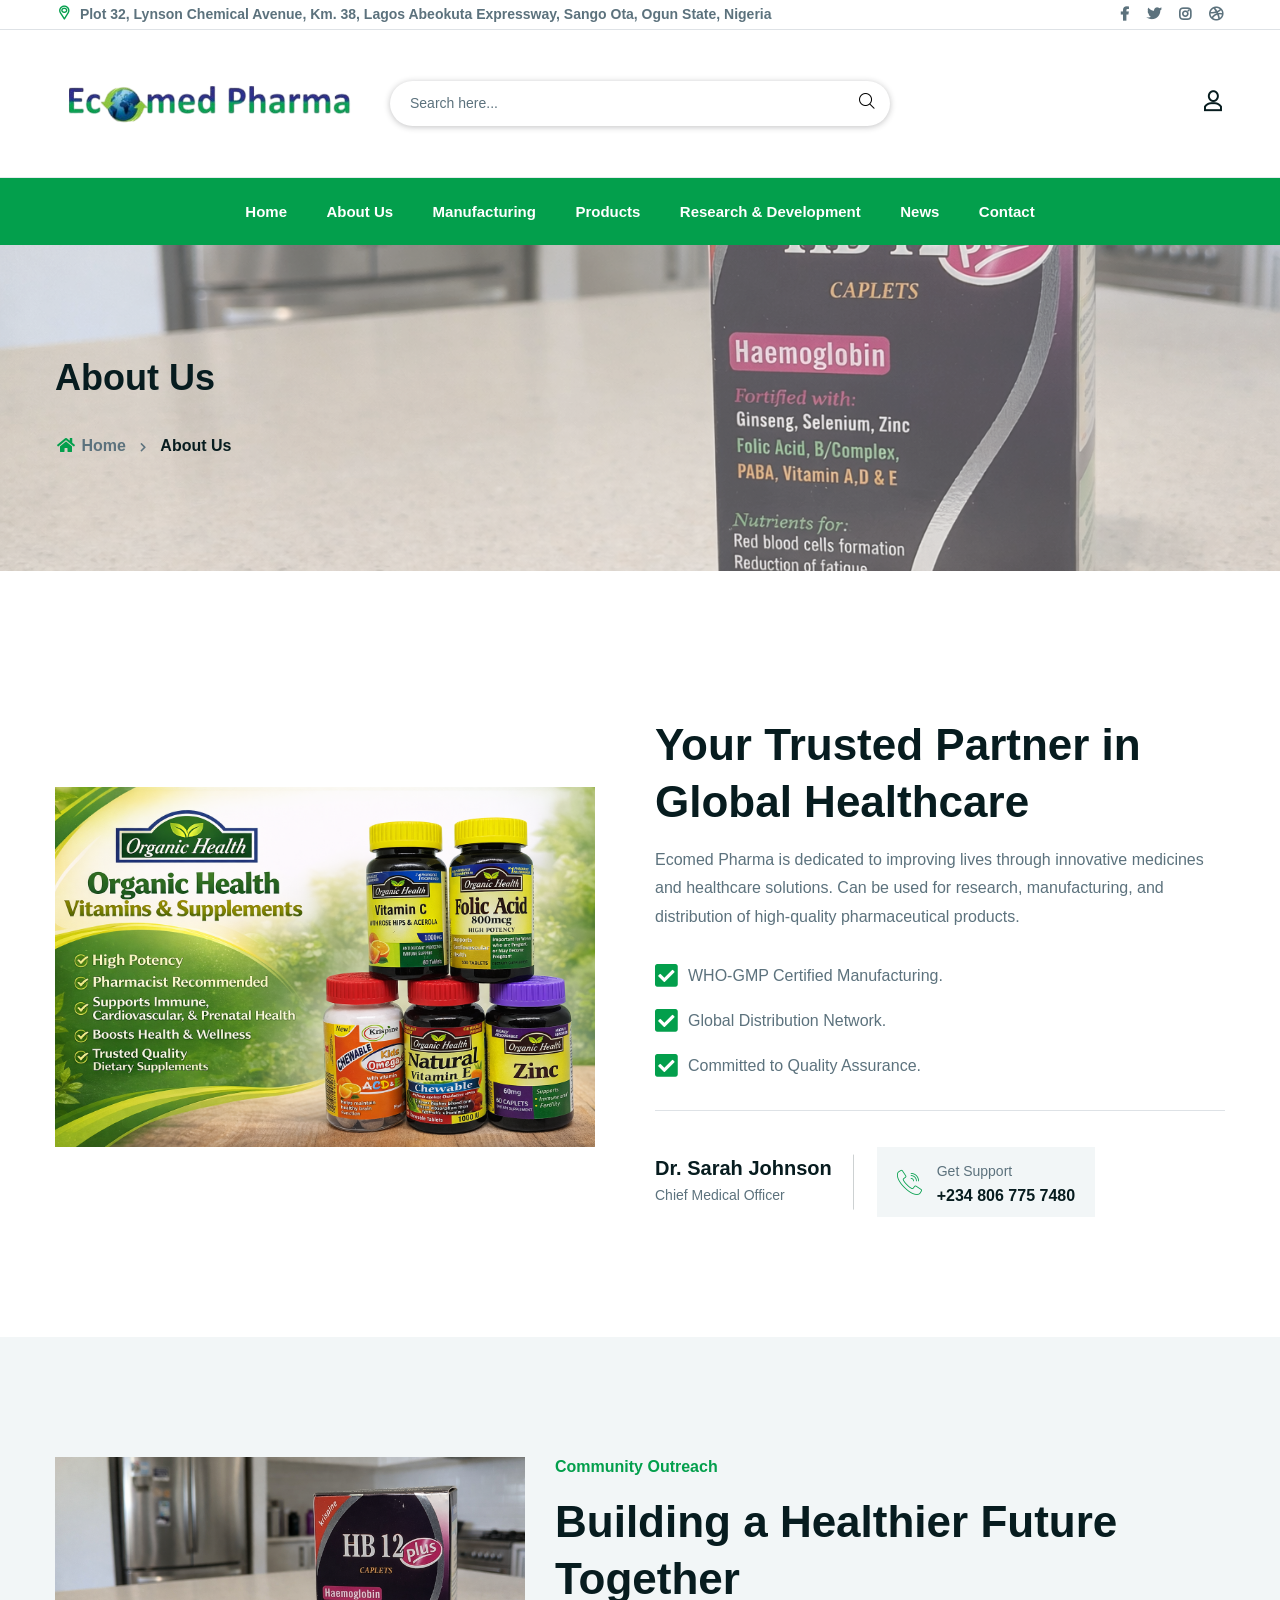
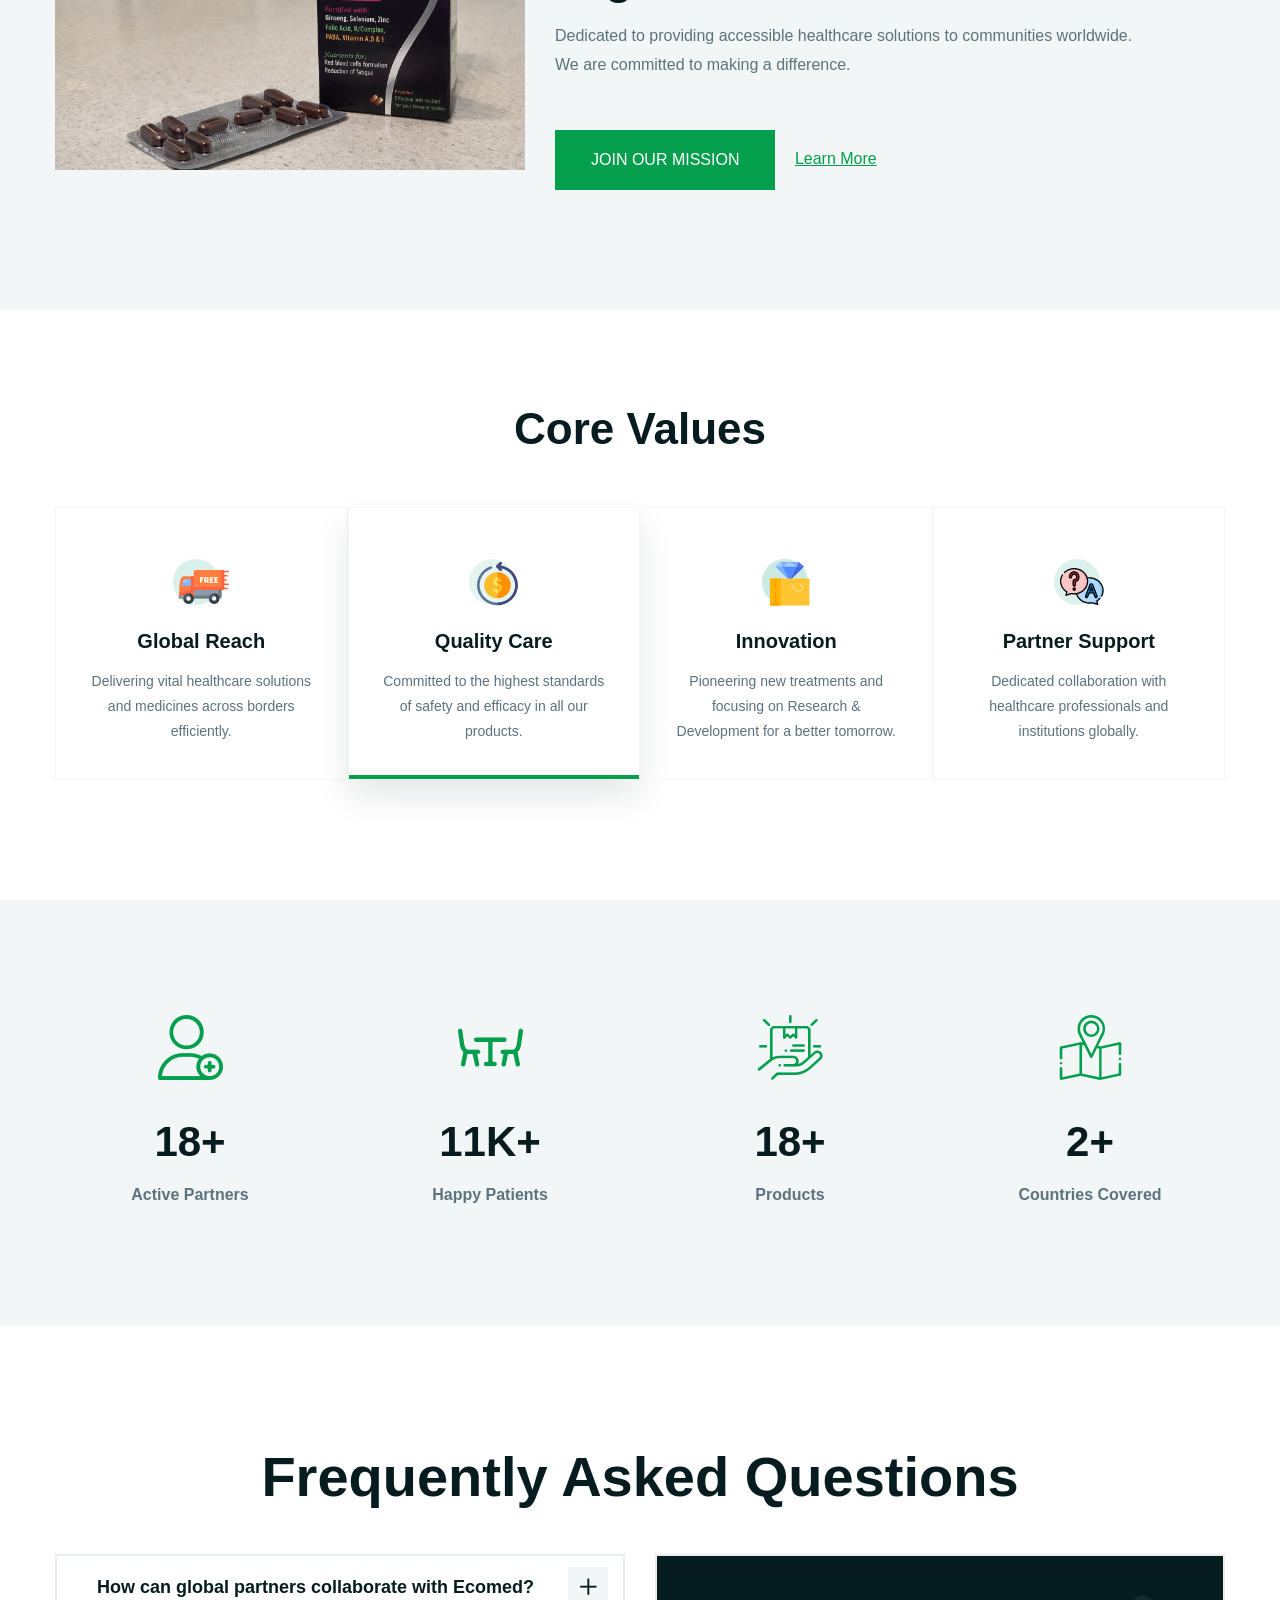
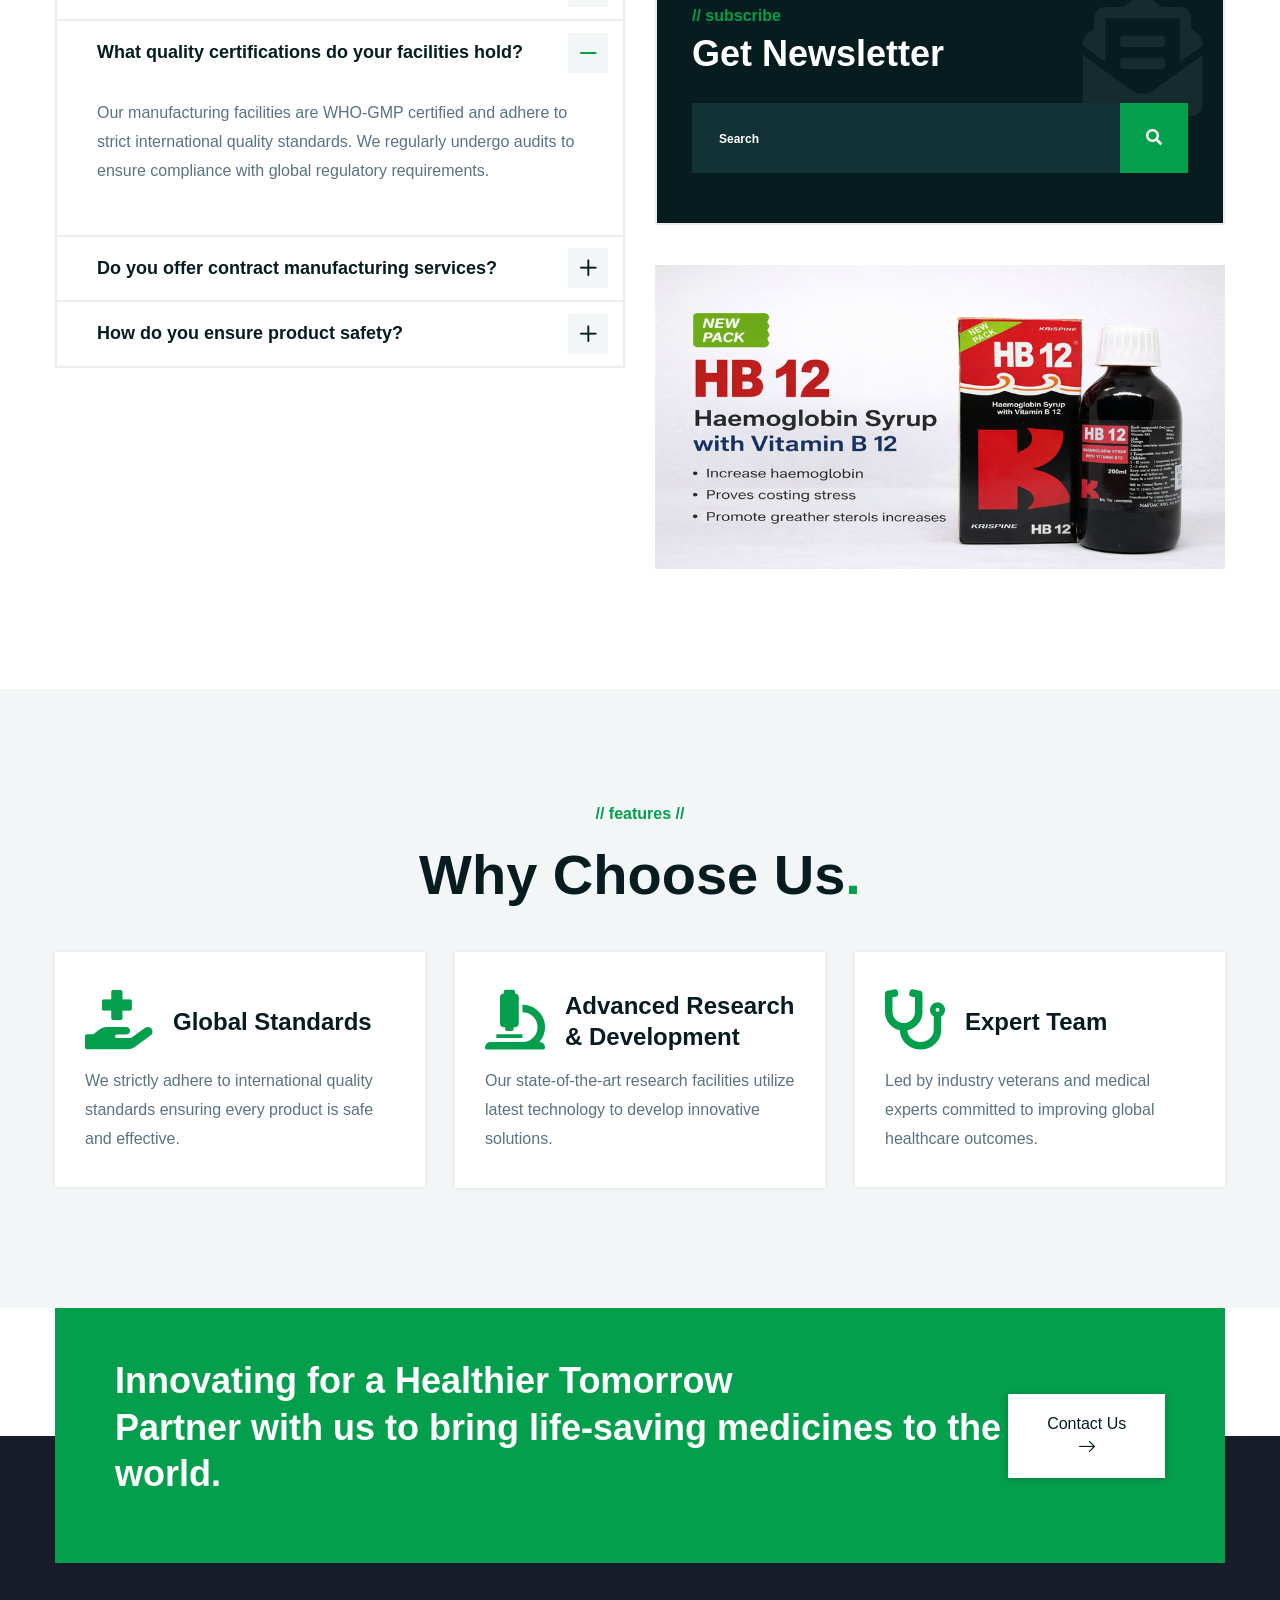
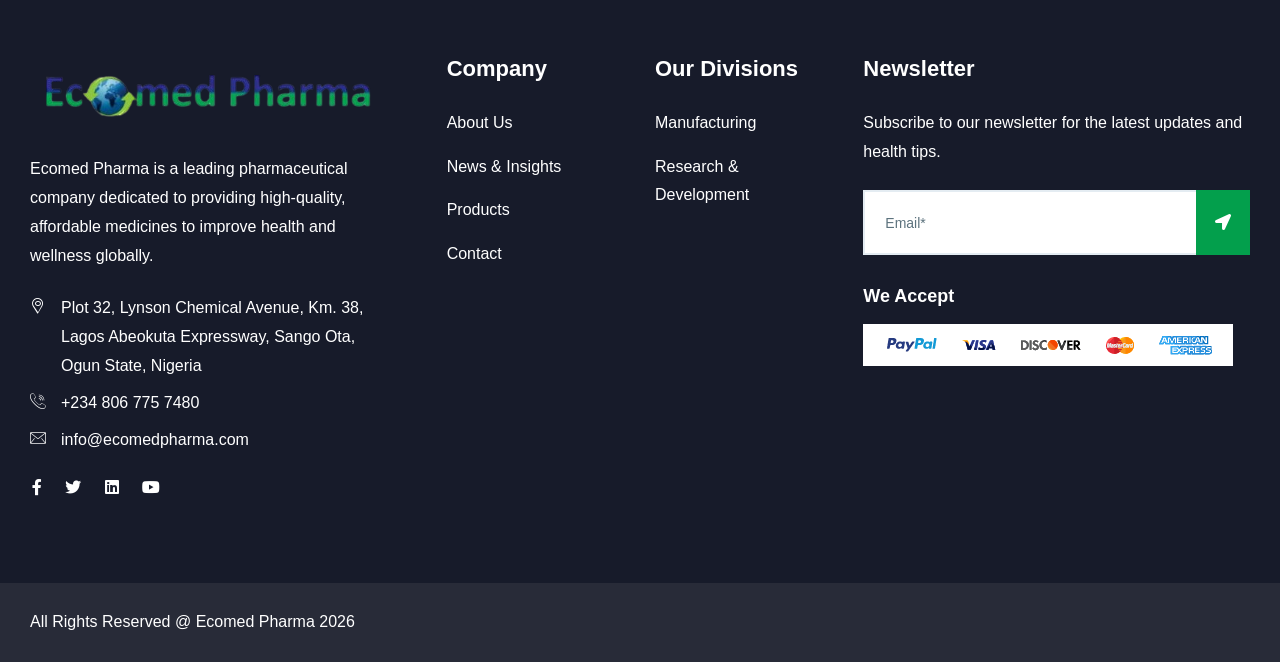
==== commit 5b49f9f7: "feat: implement core site functionality with new JavaScript modules and global styles" ====
--- a/about.html
+++ b/about.html
@@ -34,20 +34,21 @@
         <!-- HEADER AREA START (header-3) -->
         <header class="ltn__header-area ltn__header-3">
             <!-- ltn__header-top-area start -->
-            <div class="ltn__header-top-area border-bottom top-area-color-white---">
+            <div class="ltn__header-top-area border-bottom top-area-color-white--- d-none d-sm-block">
                 <div class="container">
                     <div class="row">
-                        <div class="col-md-7">
+                        <div class="col-md-9">
                             <div class="ltn__top-bar-menu">
                                 <ul>
-                                    <li><a href="mailto:info@ecomedpharma.com"><i class="icon-mail"></i>
-                                            info@ecomedpharma.com</a></li>
-                                    <li><a href="#"><i class="icon-placeholder"></i> 123 Pharma Way, NJ</a>
+                                    <!-- <li><a href="mailto:info@ecomedpharma.com"><i class="icon-mail"></i>
+                                            info@ecomedpharma.com</a></li> -->
+                                    <li><a href="#"><i class="icon-placeholder"></i> Plot 32, Lynson Chemical Avenue,
+                                            Km. 38, Lagos Abeokuta Expressway, Sango Ota, Ogun State, Nigeria</a>
                                     </li>
                                 </ul>
                             </div>
                         </div>
-                        <div class="col-md-5 d-none d-sm-block">
+                        <div class="col-md-3 d-none d-sm-block">
                             <div class="top-bar-right text-end">
                                 <div class="ltn__top-bar-menu">
                                     <ul>
@@ -111,7 +112,7 @@
                                     </div>
                                     <div class="header-feature-info">
                                         <h6>Phone</h6>
-                                        <p><a href="tel:+18001234567">+1 800 123 4567</a></p>
+                                        <p><a href="tel:+2348067757480">+234 806 775 7480</a></p>
                                     </div>
                                 </div>
                                 <!-- header-search-2 -->
@@ -149,7 +150,7 @@
                                             </ul> -->
                                         </div>
                                     </li>
-                                    <li class="d-none--- ">
+                                    <li class="d-none--- d-none">
                                         <!-- header-search-1 -->
                                         <div class="header-search-wrap">
                                             <div class="header-search-1">
@@ -212,9 +213,9 @@
                     <div class="row">
                         <div class="col header-menu-column justify-content-center">
                             <div class="sticky-logo">
-                                <div class="site-logo">
+                                <!-- <div class="site-logo">
                                     <a href="index.html"><img src="img/ecomed-logo.png" alt="Logo"></a>
-                                </div>
+                                </div> -->
                             </div>
                             <div class="header-menu header-menu-2">
                                 <nav>
@@ -228,7 +229,7 @@
                                             </li>
                                             <li><a href="product.html">Products</a>
                                             </li>
-                                            <li><a href="rnd.html">R&D</a>
+                                            <li><a href="rnd.html">Research & Development</a>
                                             </li>
                                             <li><a href="blog-grid.html">News</a>
                                             </li>
@@ -361,7 +362,7 @@
                         </li>
                         <li><a href="product.html">Products</a>
                         </li>
-                        <li><a href="rnd.html">R&D</a>
+                        <li><a href="rnd.html">Research & Development</a>
                         </li>
                         <li><a href="blog-grid.html">News</a>
                         </li>
@@ -478,7 +479,7 @@
                                             </div>
                                             <div class="about-author-info-2-contact-info">
                                                 <small>Get Support</small>
-                                                <h6 class="mb-0">+1 800 123 4567</h6>
+                                                <h6 class="mb-0">+234 806 775 7480</h6>
                                             </div>
                                         </div>
                                     </li>
@@ -564,7 +565,8 @@
                             </div>
                             <div class="ltn__feature-info">
                                 <h4><a href="service-details.html">Innovation</a></h4>
-                                <p>Pioneering new treatments and focusing on R&D for a better tomorrow.</p>
+                                <p>Pioneering new treatments and focusing on Research & Development for a better
+                                    tomorrow.</p>
                             </div>
                         </div>
                     </div>
@@ -770,7 +772,7 @@
                                     <!-- <span><img src="img/icons/icon-img/22.png" alt="#"></span> -->
                                     <span><i class="fas fa-microscope"></i> </span>
                                 </div>
-                                <h3><a href="service-details.html">Advanced R&D</a></h3>
+                                <h3><a href="service-details.html">Advanced Research & Development</a></h3>
                             </div>
                             <div class="ltn__feature-info">
                                 <p>Our state-of-the-art research facilities utilize latest technology to develop
@@ -842,7 +844,9 @@
                                                 <i class="icon-placeholder"></i>
                                             </div>
                                             <div class="footer-address-info">
-                                                <p>123 Pharma Way, New Jersey, USA</p>
+                                                <p> Plot 32, Lynson Chemical Avenue,
+                                                    Km. 38, Lagos Abeokuta Expressway, Sango Ota, Ogun State, Nigeria
+                                                </p>
                                             </div>
                                         </li>
                                         <li>
@@ -850,7 +854,7 @@
                                                 <i class="icon-call"></i>
                                             </div>
                                             <div class="footer-address-info">
-                                                <p><a href="tel:+18001234567">+1 800 123 4567</a></p>
+                                                <p><a href="tel:+2348067757480">+234 806 775 7480</a></p>
                                             </div>
                                         </li>
                                         <li>
@@ -892,7 +896,7 @@
                                 <div class="footer-menu">
                                     <ul>
                                         <li><a href="manufacturing.html">Manufacturing</a></li>
-                                        <li><a href="rnd.html">R&D</a></li>
+                                        <li><a href="rnd.html">Research & Development</a></li>
                                     </ul>
                                 </div>
                             </div>
--- a/css/style.css
+++ b/css/style.css
@@ -220,7 +220,7 @@
   /* Darken */
   --ltn__primary-color-3: #133236;
   /* Lighten */
-  --ltn__secondary-color:  #ddb83f;
+  --ltn__secondary-color:  #039f4c;
   --ltn__secondary-color-2: #cb3421;
   /* Darken */
   --ltn__secondary-color-3: #fb412a;
@@ -4382,7 +4382,7 @@
   font-family: var(--ltn__body-font); }
 
 .ltn__main-menu li:hover > a {
-  color: var(--ltn__secondary-color); }
+  color: darkgreen !important; }
 
 /* Submenu */
 .ltn__main-menu li > ul,
